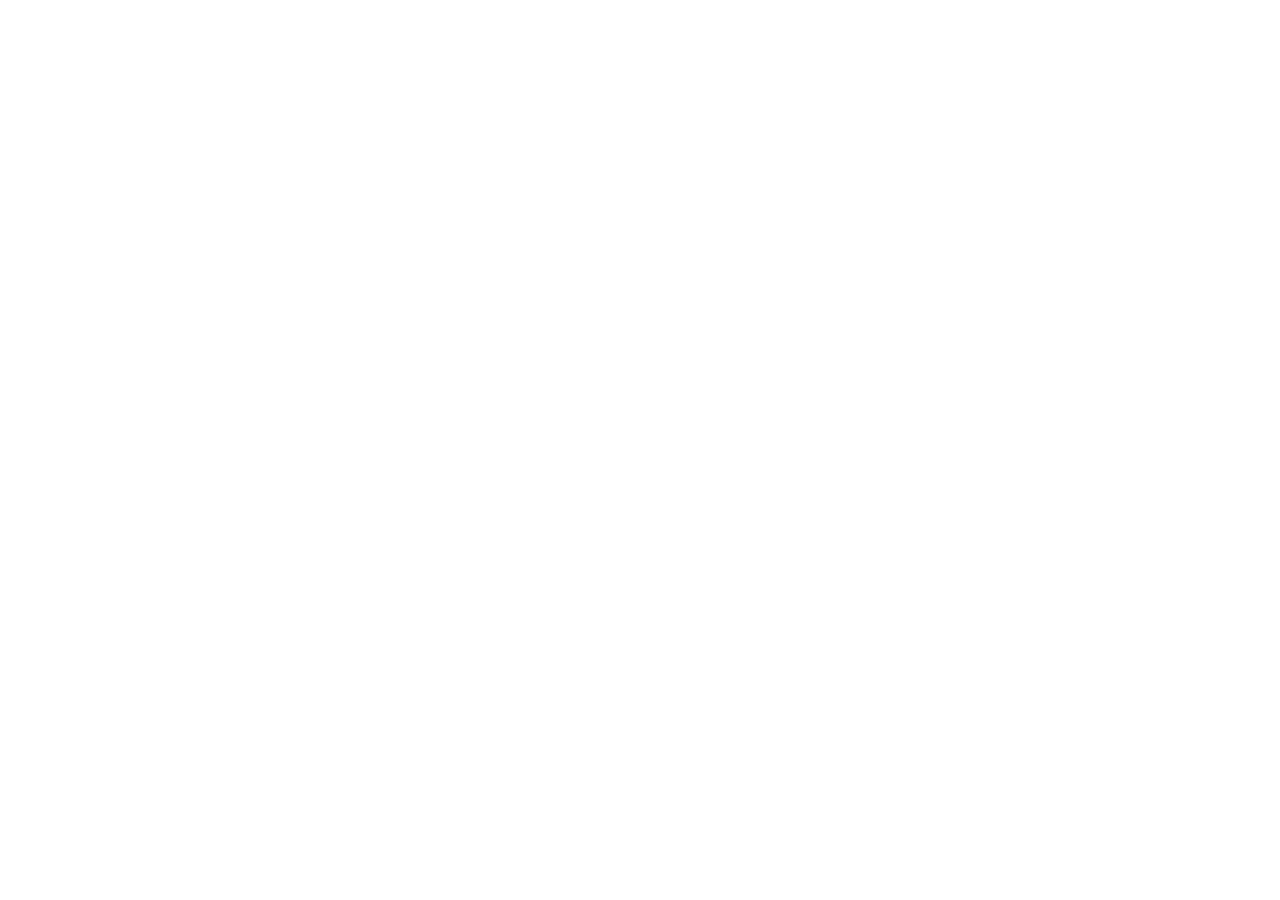
==== html/index.html @ 3e88bc93 "Alap" ====
<!DOCTYPE html>
<html lang="hu">
<head>
    <meta charset="UTF-8">
    <meta name="viewport" content="width=device-width, initial-scale=1.0">
    <link rel="stylesheet" href="/css/style.css">
    <script defer src="/js/script.js"></script>
    <title>Document</title>
</head>
<body>

</body>
</html>
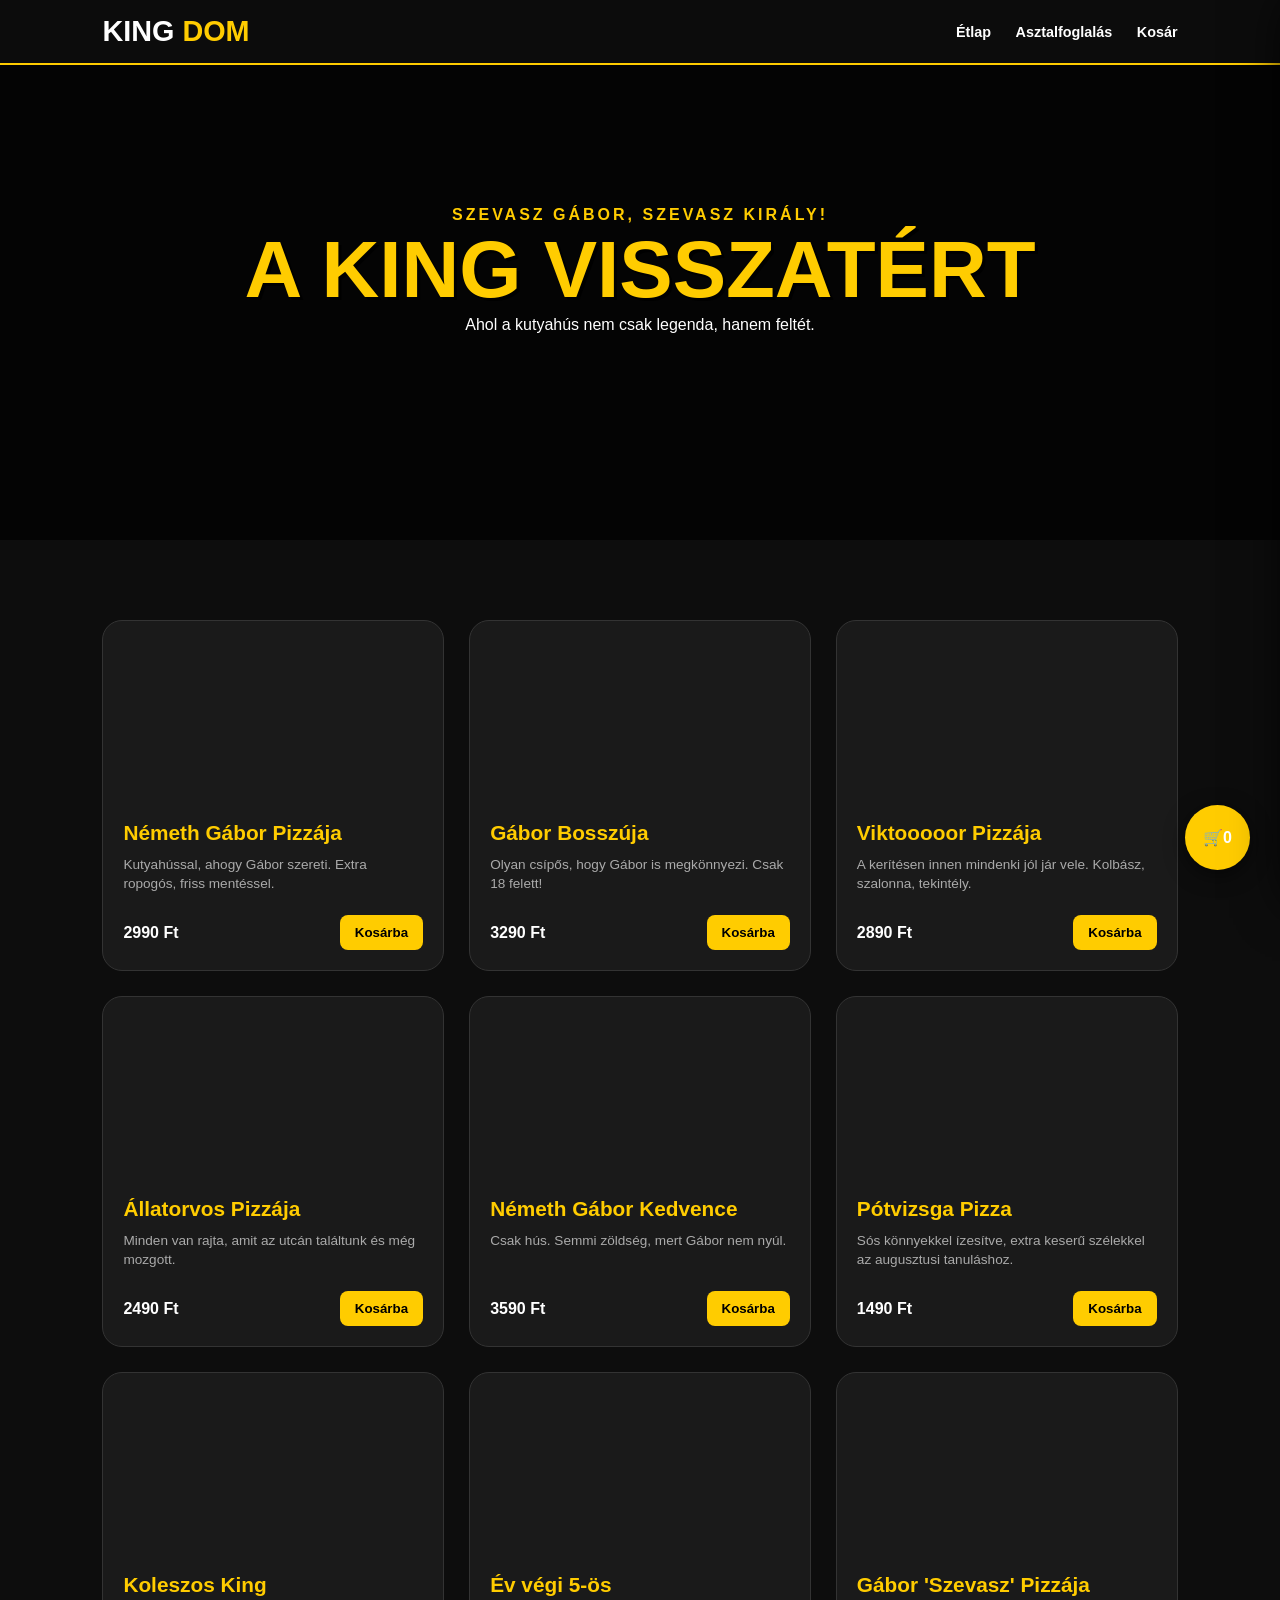
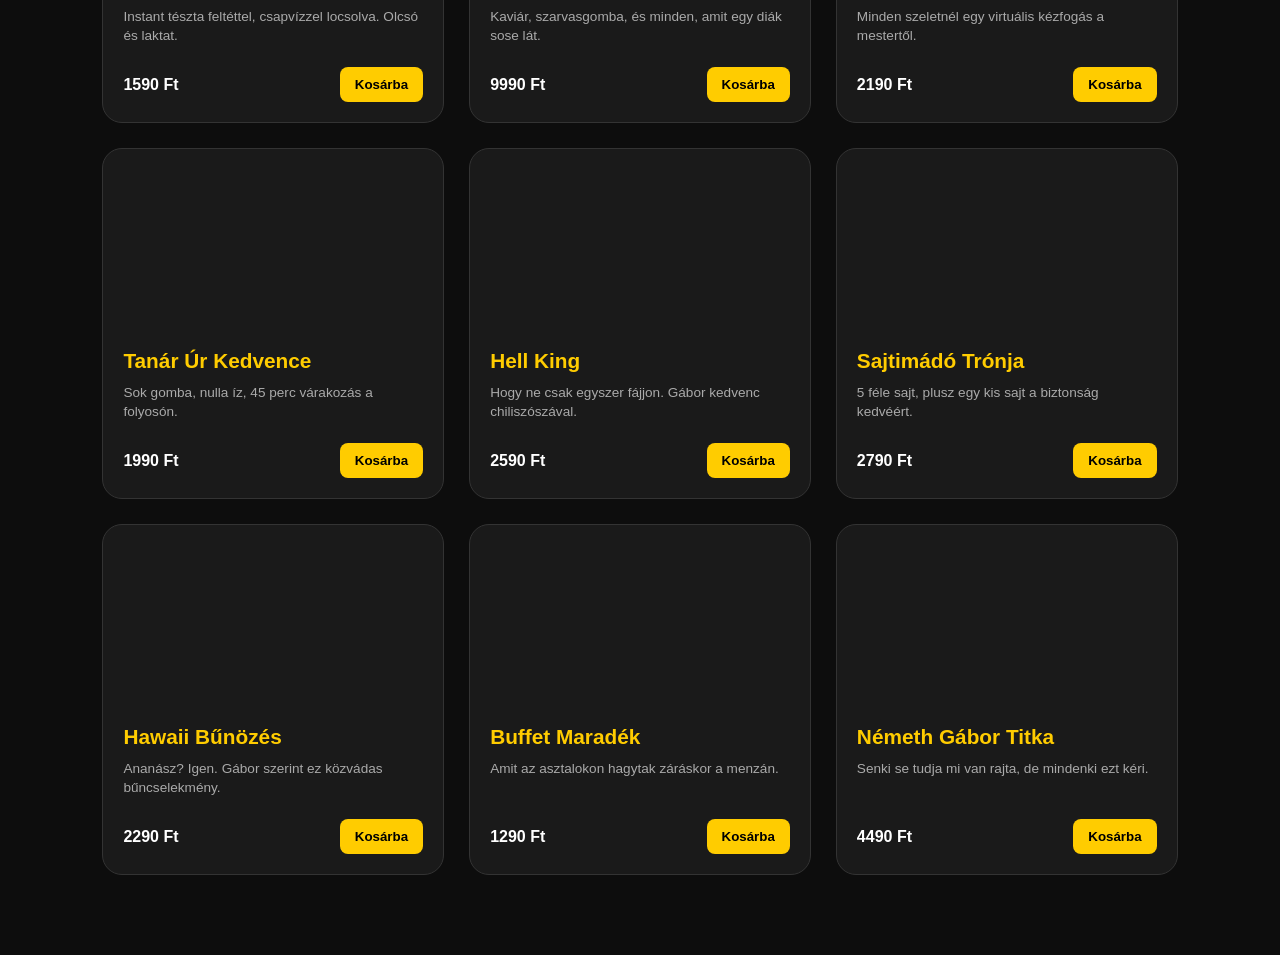
==== commit 322431a9: "index.html elso" ====
--- a/html/index.html
+++ b/html/index.html
@@ -3,11 +3,238 @@
 <head>
     <meta charset="UTF-8">
     <meta name="viewport" content="width=device-width, initial-scale=1.0">
-    <link rel="stylesheet" href="/css/style.css">
-    <script defer src="/js/script.js"></script>
-    <title>Document</title>
+    <title>PIZZA KING | GÁBOR EDITION</title>
+    <style>
+        :root {
+            --king: #ffcc00; --bg: #0d0d0d; --card: #1a1a1a; --text: #ffffff;
+            --red: #ff4d4d; --green: #2ecc71; --transition: all 0.3s cubic-bezier(0.4, 0, 0.2, 1);
+        }
+        * { margin: 0; padding: 0; box-sizing: border-box; font-family: 'Segoe UI', sans-serif; }
+        body { background: var(--bg); color: var(--text); overflow-x: hidden; scroll-behavior: smooth; }
+
+        /* Nav */
+        nav {
+            position: fixed; top: 0; width: 100%; padding: 15px 8%;
+            display: flex; justify-content: space-between; align-items: center;
+            background: rgba(13, 13, 13, 0.95); backdrop-filter: blur(15px);
+            z-index: 1000; border-bottom: 2px solid var(--king);
+        }
+        .logo { font-size: 1.8rem; font-weight: 900; color: white; text-decoration: none; }
+        .logo span { color: var(--king); }
+        .nav-links a { color: white; text-decoration: none; margin-left: 20px; font-weight: bold; font-size: 0.9rem; }
+        .nav-links a:hover { color: var(--king); }
+
+        /* Hero */
+        .hero {
+            height: 60vh; display: flex; flex-direction: column; justify-content: center;
+            align-items: center; text-align: center; background: linear-gradient(rgba(0,0,0,0.7), rgba(0,0,0,0.7)), url('https://images.unsplash.com/photo-1513104890138-7c749659a591?w=1200');
+            background-size: cover; background-position: center;
+        }
+        .hero h1 { font-size: clamp(2.5rem, 8vw, 5rem); color: var(--king); text-shadow: 3px 3px 0px #000; }
+
+        /* Grid */
+        .container { padding: 80px 8%; }
+        .grid { display: grid; grid-template-columns: repeat(auto-fill, minmax(280px, 1fr)); gap: 25px; }
+        .card { background: var(--card); border-radius: 20px; overflow: hidden; border: 1px solid #333; transition: var(--transition); position: relative; }
+        .card:hover { transform: translateY(-10px); border-color: var(--king); box-shadow: 0 10px 30px rgba(255, 204, 0, 0.1); }
+        .card-img { height: 180px; background-size: cover; background-position: center; }
+        .card-body { padding: 20px; }
+        .card-body h3 { color: var(--king); margin-bottom: 10px; font-size: 1.3rem; }
+        .card-body p { font-size: 0.85rem; color: #aaa; height: 45px; margin-bottom: 15px; line-height: 1.4; }
+        .price-row { display: flex; justify-content: space-between; align-items: center; }
+        .add-btn { background: var(--king); border: none; padding: 10px 15px; border-radius: 8px; cursor: pointer; font-weight: bold; transition: 0.2s; }
+        .add-btn:hover { background: #fff; transform: scale(1.1); }
+
+        /* Kosár */
+        #cart-panel {
+            position: fixed; top: 0; right: -420px; width: 400px; height: 100%;
+            background: #111; z-index: 2000; padding: 30px; box-shadow: -10px 0 50px #000;
+            transition: 0.4s cubic-bezier(0.77, 0, 0.175, 1); display: flex; flex-direction: column;
+        }
+        #cart-panel.active { right: 0; }
+        .close-cart { font-size: 2.5rem; color: var(--king); cursor: pointer; float: right; }
+        #cart-items { flex-grow: 1; overflow-y: auto; margin: 20px 0; list-style: none; }
+        .cart-item { display: flex; justify-content: space-between; align-items: center; padding: 12px 0; border-bottom: 1px solid #222; }
+        
+        /* Igényes Törlés Gomb */
+        .del-btn { 
+            background: rgba(255, 77, 77, 0.1); color: var(--red); border: 1px solid var(--red);
+            padding: 6px 12px; border-radius: 6px; cursor: pointer; font-size: 0.75rem; 
+            font-weight: bold; transition: 0.2s;
+        }
+        .del-btn:hover { background: var(--red); color: white; box-shadow: 0 0 10px var(--red); }
+
+        /* Modal */
+        #pay-modal {
+            position: fixed; top: 0; left: 0; width: 100%; height: 100%;
+            background: rgba(0,0,0,0.95); z-index: 3000; display: none; justify-content: center; align-items: center;
+        }
+        .pay-box { background: #1a1a1a; padding: 35px; border-radius: 20px; border: 2px solid var(--king); width: 420px; }
+        .pay-input { width: 100%; padding: 12px; background: #222; border: 1px solid #444; color: white; border-radius: 8px; margin-bottom: 5px; outline: none; }
+        .error-msg { color: var(--red); font-size: 0.75rem; margin-bottom: 10px; display: none; font-weight: bold; }
+        .checkout-btn { width: 100%; padding: 15px; background: var(--king); border: none; border-radius: 8px; font-weight: 900; cursor: pointer; margin-top: 10px; }
+
+        .float-cart { position: fixed; bottom: 30px; right: 30px; background: var(--king); width: 65px; height: 65px; border-radius: 50%; display: flex; justify-content: center; align-items: center; cursor: pointer; z-index: 1500; font-weight: bold; box-shadow: 0 5px 20px rgba(0,0,0,0.5); }
+    </style>
 </head>
 <body>
 
+    <nav>
+        <a href="index.html" class="logo">KING <span>DOM</span></a>
+        <div class="nav-links">
+            <a href="#menu">Étlap</a>
+            <a href="foglalas.html">Asztalfoglalás</a>
+            <a href="#" onclick="toggleCart()">Kosár</a>
+        </div>
+    </nav>
+
+    <header class="hero">
+        <p style="color:var(--king); letter-spacing:3px; font-weight:bold;">SZEVASZ GÁBOR, SZEVASZ KIRÁLY!</p>
+        <h1>A <span>KING</span> VISSZATÉRT</h1>
+        <p>Ahol a kutyahús nem csak legenda, hanem feltét.</p>
+    </header>
+
+    <div class="container" id="menu">
+        <div class="grid" id="pizza-grid"></div>
+    </div>
+
+    <div id="cart-panel">
+        <div><span class="close-cart" onclick="toggleCart()">&times;</span></div>
+        <h2 style="color:var(--king)">A pakkod:</h2>
+        <ul id="cart-items"></ul>
+        <div style="border-top:1px solid #333; padding-top:20px;">
+            <input type="text" id="coupon" class="pay-input" placeholder="Kuponkód (Próbáld: GABOR50)" style="font-size: 0.8rem;">
+            <h3 style="display:flex; justify-content:space-between; margin-top:15px;"><span>Összesen:</span> <span id="total-val">0 Ft</span></h3>
+            <button class="checkout-btn" onclick="openPay()">IRÁNY A KASSZA</button>
+        </div>
+    </div>
+
+    <div id="pay-modal">
+        <div class="pay-box">
+            <h2 style="margin-bottom:15px">Fizetés</h2>
+            <div id="card-type" style="text-align:right; font-size:0.7rem; color:var(--king); height:15px; font-weight:bold; letter-spacing:1px;"></div>
+            
+            <input type="text" id="pay-name" class="pay-input" placeholder="Teljes Név">
+            <div id="err-name" class="error-msg">Normális nevet adj meg (min. 2 szó)!</div>
+
+            <input type="text" id="pay-card" class="pay-input" placeholder="Kártyaszám (4... vagy 5...)" maxlength="19">
+            <div id="err-card" class="error-msg">Ez nem jó kártyaszám (16 számjegy)!</div>
+
+            <div style="display:flex; gap:10px;">
+                <div style="flex:1">
+                    <input type="text" id="pay-expiry" class="pay-input" placeholder="MM/YY" maxlength="5">
+                    <div id="err-expiry" class="error-msg">Formátum: MM/YY!</div>
+                </div>
+                <div style="flex:1">
+                    <input type="password" id="pay-cvc" class="pay-input" placeholder="CVC" maxlength="3">
+                    <div id="err-cvc" class="error-msg">3 szám kell!</div>
+                </div>
+            </div>
+
+            <button class="checkout-btn" onclick="validatePay()">RENDELÉS LEADÁSA</button>
+            <p style="text-align:center; margin-top:15px; cursor:pointer; color:#666" onclick="closePay()">Vissza az étlaphoz</p>
+        </div>
+    </div>
+
+    <div class="float-cart" onclick="toggleCart()">🛒 <span id="cart-count">0</span></div>
+
+    <script>
+        const pizzas = [
+            { name: "Németh Gábor Pizzája", desc: "Kutyahússal, ahogy Gábor szereti. Extra ropogós, friss mentéssel.", price: 2990, img: "https://images.unsplash.com/photo-1513104890138-7c749659a591?w=400" },
+            { name: "Gábor Bosszúja", desc: "Olyan csípős, hogy Gábor is megkönnyezi. Csak 18 felett!", price: 3290, img: "https://images.unsplash.com/photo-1628840042765-356cda07504e?w=400" },
+            { name: "Viktooooor Pizzája", desc: "A kerítésen innen mindenki jól jár vele. Kolbász, szalonna, tekintély.", price: 2890, img: "https://images.unsplash.com/photo-1593504049359-7b7d92c7185d?w=400" },
+            { name: "Állatorvos Pizzája", desc: "Minden van rajta, amit az utcán találtunk és még mozgott.", price: 2490, img: "https://images.unsplash.com/photo-1571407970349-bc81e7e96d47?w=400" },
+            { name: "Németh Gábor Kedvence", desc: "Csak hús. Semmi zöldség, mert Gábor nem nyúl.", price: 3590, img: "https://images.unsplash.com/photo-1510739859533-899852233804?w=400" },
+            { name: "Pótvizsga Pizza", desc: "Sós könnyekkel ízesítve, extra keserű szélekkel az augusztusi tanuláshoz.", price: 1490, img: "https://images.unsplash.com/photo-1604068549290-dea0e4a305ca?w=400" },
+            { name: "Koleszos King", desc: "Instant tészta feltéttel, csapvízzel locsolva. Olcsó és laktat.", price: 1590, img: "https://images.unsplash.com/photo-1534308983496-4fabb1a015ee?w=400" },
+            { name: "Év végi 5-ös", desc: "Kaviár, szarvasgomba, és minden, amit egy diák sose lát.", price: 9990, img: "https://images.unsplash.com/photo-1594000199163-247904ce658d?w=400" },
+            { name: "Gábor 'Szevasz' Pizzája", desc: "Minden szeletnél egy virtuális kézfogás a mestertől.", price: 2190, img: "https://images.unsplash.com/photo-1541745537411-b8046dc6d66c?w=400" },
+            { name: "Tanár Úr Kedvence", desc: "Sok gomba, nulla íz, 45 perc várakozás a folyosón.", price: 1990, img: "https://images.unsplash.com/photo-1565299624946-b28f40a0ae38?w=400" },
+            { name: "Hell King", desc: "Hogy ne csak egyszer fájjon. Gábor kedvenc chiliszószával.", price: 2590, img: "https://images.unsplash.com/photo-1593246049226-ded77bf5032e?w=400" },
+            { name: "Sajtimádó Trónja", desc: "5 féle sajt, plusz egy kis sajt a biztonság kedvéért.", price: 2790, img: "https://images.unsplash.com/photo-1548369929-da665016932a?w=400" },
+            { name: "Hawaii Bűnözés", desc: "Ananász? Igen. Gábor szerint ez közvádas bűncselekmény.", price: 2290, img: "https://images.unsplash.com/photo-1565299585323-38d6b0865b47?w=400" },
+            { name: "Buffet Maradék", desc: "Amit az asztalokon hagytak záráskor a menzán.", price: 1290, img: "https://images.unsplash.com/photo-1574071318508-1cdbad80ad38?w=400" },
+            { name: "Németh Gábor Titka", desc: "Senki se tudja mi van rajta, de mindenki ezt kéri.", price: 4490, img: "https://images.unsplash.com/photo-1595854341625-f33ee10dbf94?w=400" }
+        ];
+
+        const grid = document.getElementById('pizza-grid');
+        pizzas.forEach((p, i) => {
+            grid.innerHTML += `
+                <div class="card">
+                    <div class="card-img" style="background-image:url('${p.img}')"></div>
+                    <div class="card-body">
+                        <h3>${p.name}</h3>
+                        <p>${p.desc}</p>
+                        <div class="price-row">
+                            <b class="price-val">${p.price} Ft</b>
+                            <button class="add-btn" onclick="addToCart(${i})">Kosárba</button>
+                        </div>
+                    </div>
+                </div>`;
+        });
+
+        let cart = [];
+        function addToCart(idx) { cart.push(pizzas[idx]); updateUI(); }
+        function remove(idx) { cart.splice(idx,1); updateUI(); }
+
+        function updateUI() {
+            const list = document.getElementById('cart-items');
+            list.innerHTML = ''; let total = 0;
+            const coupon = document.getElementById('coupon').value.toUpperCase();
+            
+            cart.forEach((p, i) => { 
+                total += p.price; 
+                list.innerHTML += `<li class="cart-item">
+                    <span>${p.name}</span>
+                    <button class="del-btn" onclick="remove(${i})">Törlés</button>
+                </li>`; 
+            });
+
+            // Easter Egg: Gábor kupon
+            if(coupon === "GABOR50") {
+                total = total * 0.5;
+                document.getElementById('total-val').style.color = "var(--green)";
+            } else {
+                document.getElementById('total-val').style.color = "white";
+            }
+
+            document.getElementById('total-val').innerText = Math.round(total).toLocaleString() + " Ft";
+            document.getElementById('cart-count').innerText = cart.length;
+        }
+
+        // Coupon input figyelő
+        document.getElementById('coupon').addEventListener('input', updateUI);
+
+        function toggleCart() { document.getElementById('cart-panel').classList.toggle('active'); }
+        function openPay() { if(cart.length === 0) return alert("Üres a kosár, Gábor nem örül!"); toggleCart(); document.getElementById('pay-modal').style.display='flex'; }
+        function closePay() { document.getElementById('pay-modal').style.display='none'; }
+
+        // KÁRTYA RECO & FORMAT
+        document.getElementById('pay-card').addEventListener('input', e => {
+            let val = e.target.value.replace(/\s/g, '');
+            e.target.value = e.target.value.replace(/[^\d]/g, '').replace(/(.{4})/g, '$1 ').trim();
+            document.getElementById('card-type').innerText = val.startsWith('4') ? "VISA" : val.startsWith('5') ? "MASTERCARD" : "ISMERETLEN";
+        });
+
+        function validatePay() {
+            const name = document.getElementById('pay-name').value.trim();
+            const card = document.getElementById('pay-card').value.replace(/\s/g, '');
+            const expiry = document.getElementById('pay-expiry').value;
+            const cvc = document.getElementById('pay-cvc').value;
+            
+            let ok = true;
+            document.querySelectorAll('.error-msg').forEach(e => e.style.display = 'none');
+
+            if (name.split(' ').length < 2) { document.getElementById('err-name').style.display='block'; ok=false; }
+            if (card.length !== 16) { document.getElementById('err-card').style.display='block'; ok=false; }
+            if (!/^\d{2}\/\d{2}$/.test(expiry)) { document.getElementById('err-expiry').style.display='block'; ok=false; }
+            if (cvc.length !== 3) { document.getElementById('err-cvc').style.display='block'; ok=false; }
+
+            if(ok) {
+                alert("Sikeres fizetés! Németh Gábor személyesen (nem) viszi a pizzát!");
+                cart = []; updateUI(); closePay();
+            }
+        }
+    </script>
 </body>
-</html>+</html>
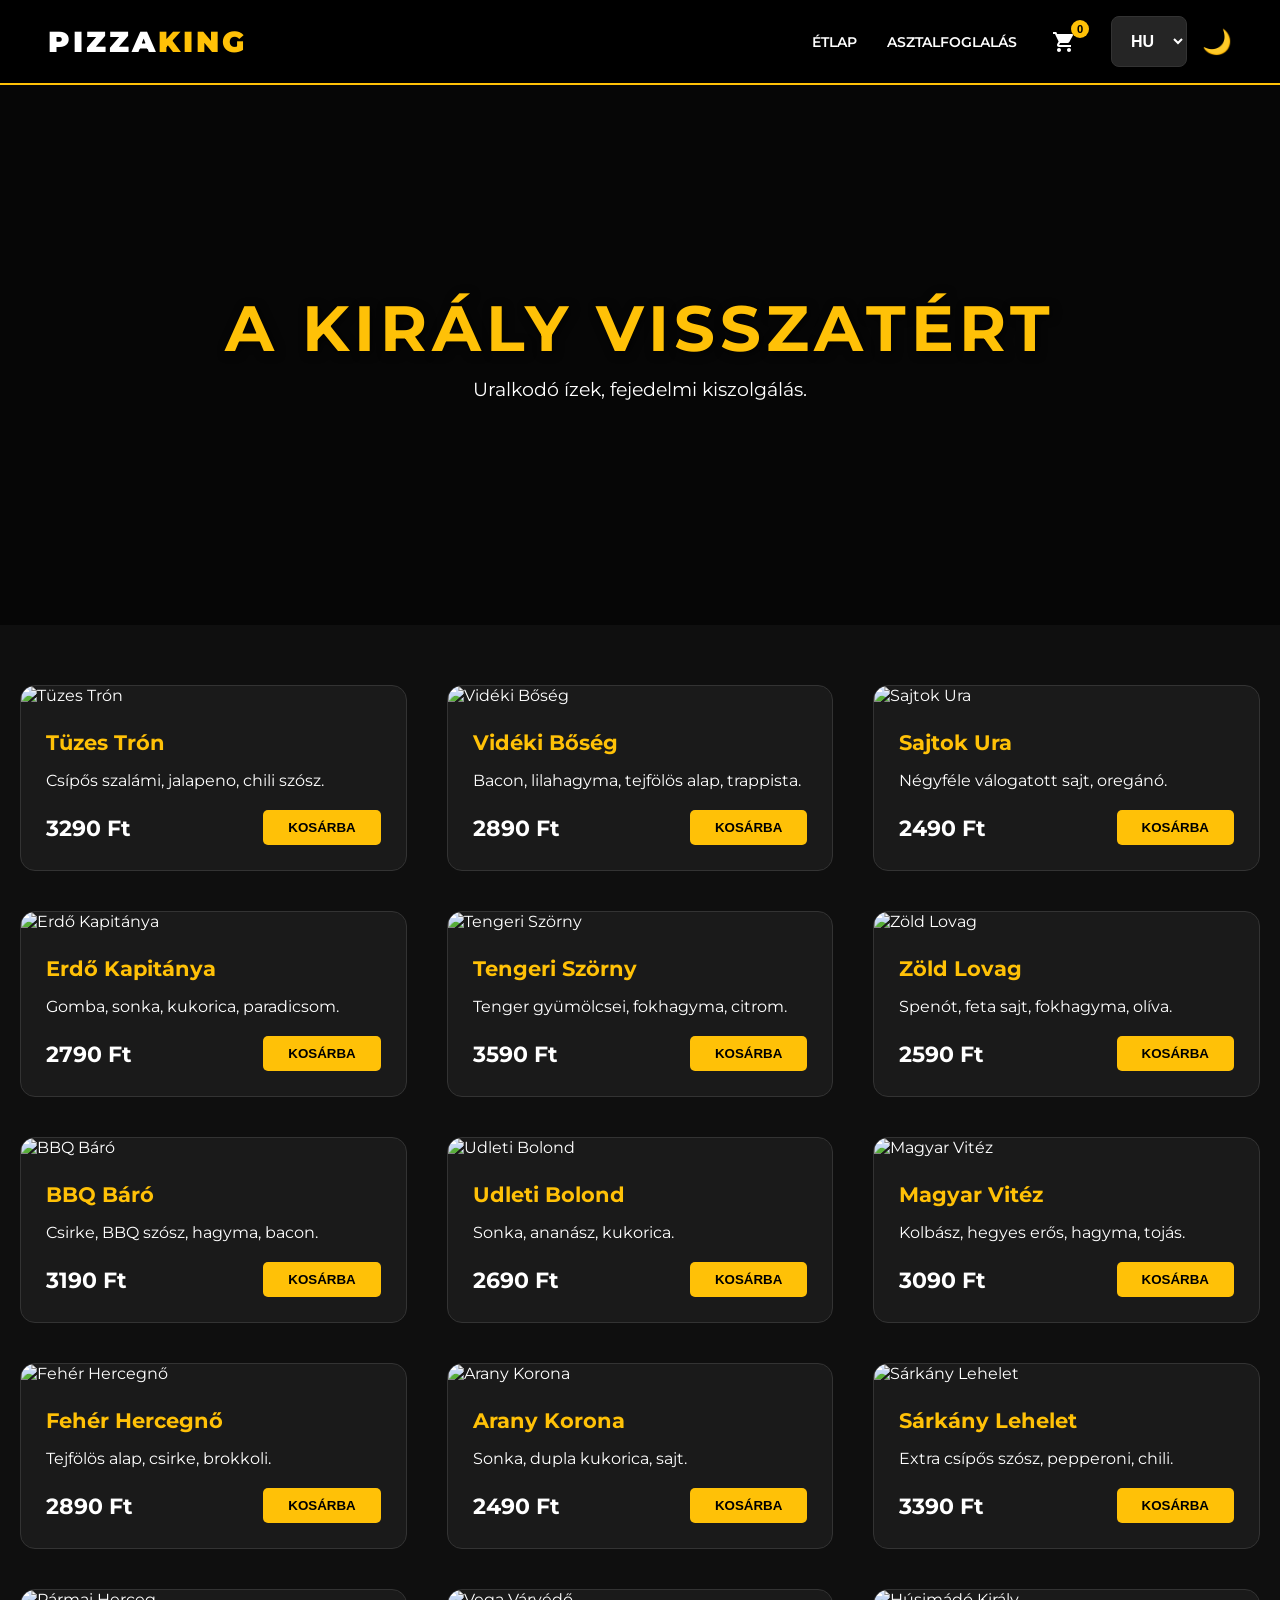
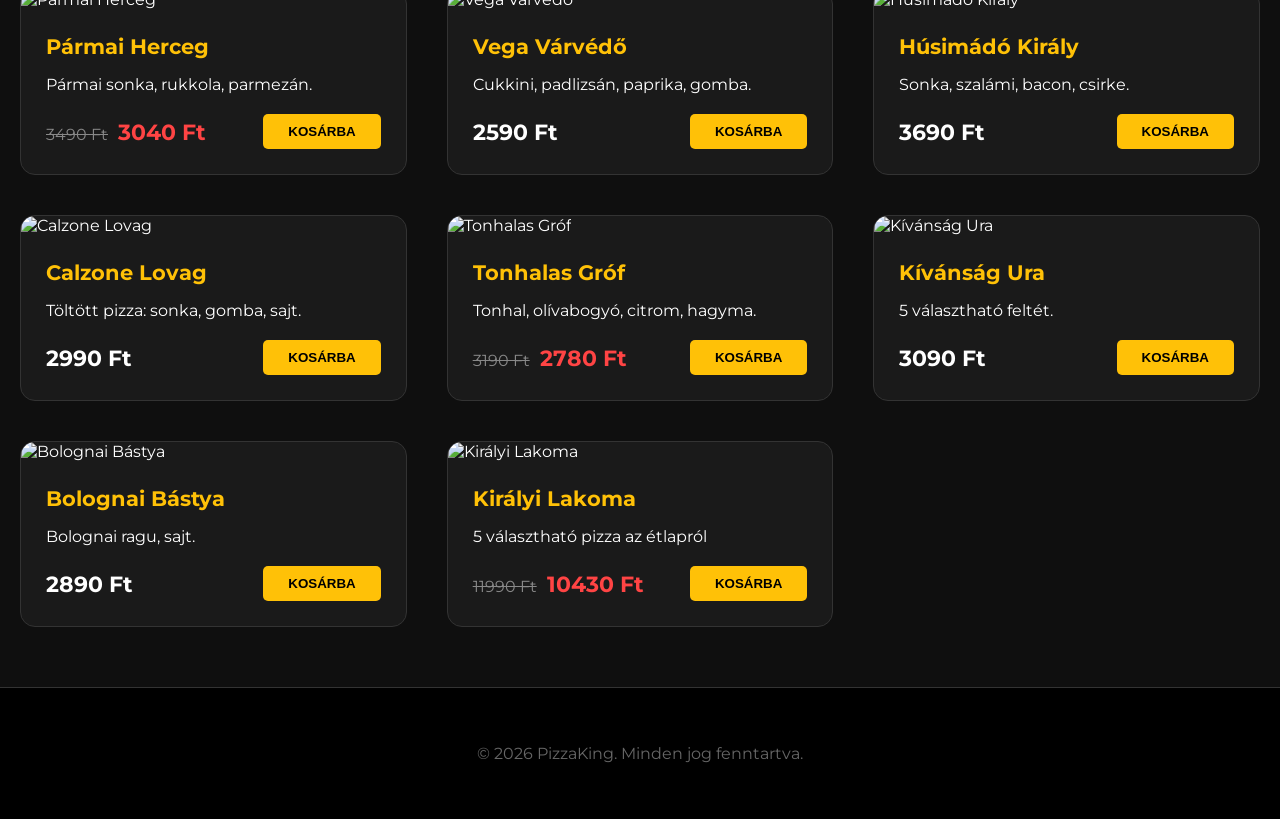
==== commit 827af947: "haladas" ====
--- a/html/index.html
+++ b/html/index.html
@@ -1,240 +1,112 @@
 <!DOCTYPE html>
 <html lang="hu">
+
 <head>
     <meta charset="UTF-8">
     <meta name="viewport" content="width=device-width, initial-scale=1.0">
-    <title>PIZZA KING | GÁBOR EDITION</title>
-    <style>
-        :root {
-            --king: #ffcc00; --bg: #0d0d0d; --card: #1a1a1a; --text: #ffffff;
-            --red: #ff4d4d; --green: #2ecc71; --transition: all 0.3s cubic-bezier(0.4, 0, 0.2, 1);
-        }
-        * { margin: 0; padding: 0; box-sizing: border-box; font-family: 'Segoe UI', sans-serif; }
-        body { background: var(--bg); color: var(--text); overflow-x: hidden; scroll-behavior: smooth; }
+    <title>PizzaKing - Jobb mint a BÉCSI</title>
+    <link rel="stylesheet" href="../css/style.css">
+    <link href="https://fonts.googleapis.com/css2?family=Montserrat:wght@400;600;900&display=swap" rel="stylesheet">
+</head>
 
-        /* Nav */
-        nav {
-            position: fixed; top: 0; width: 100%; padding: 15px 8%;
-            display: flex; justify-content: space-between; align-items: center;
-            background: rgba(13, 13, 13, 0.95); backdrop-filter: blur(15px);
-            z-index: 1000; border-bottom: 2px solid var(--king);
-        }
-        .logo { font-size: 1.8rem; font-weight: 900; color: white; text-decoration: none; }
-        .logo span { color: var(--king); }
-        .nav-links a { color: white; text-decoration: none; margin-left: 20px; font-weight: bold; font-size: 0.9rem; }
-        .nav-links a:hover { color: var(--king); }
-
-        /* Hero */
-        .hero {
-            height: 60vh; display: flex; flex-direction: column; justify-content: center;
-            align-items: center; text-align: center; background: linear-gradient(rgba(0,0,0,0.7), rgba(0,0,0,0.7)), url('https://images.unsplash.com/photo-1513104890138-7c749659a591?w=1200');
-            background-size: cover; background-position: center;
-        }
-        .hero h1 { font-size: clamp(2.5rem, 8vw, 5rem); color: var(--king); text-shadow: 3px 3px 0px #000; }
-
-        /* Grid */
-        .container { padding: 80px 8%; }
-        .grid { display: grid; grid-template-columns: repeat(auto-fill, minmax(280px, 1fr)); gap: 25px; }
-        .card { background: var(--card); border-radius: 20px; overflow: hidden; border: 1px solid #333; transition: var(--transition); position: relative; }
-        .card:hover { transform: translateY(-10px); border-color: var(--king); box-shadow: 0 10px 30px rgba(255, 204, 0, 0.1); }
-        .card-img { height: 180px; background-size: cover; background-position: center; }
-        .card-body { padding: 20px; }
-        .card-body h3 { color: var(--king); margin-bottom: 10px; font-size: 1.3rem; }
-        .card-body p { font-size: 0.85rem; color: #aaa; height: 45px; margin-bottom: 15px; line-height: 1.4; }
-        .price-row { display: flex; justify-content: space-between; align-items: center; }
-        .add-btn { background: var(--king); border: none; padding: 10px 15px; border-radius: 8px; cursor: pointer; font-weight: bold; transition: 0.2s; }
-        .add-btn:hover { background: #fff; transform: scale(1.1); }
-
-        /* Kosár */
-        #cart-panel {
-            position: fixed; top: 0; right: -420px; width: 400px; height: 100%;
-            background: #111; z-index: 2000; padding: 30px; box-shadow: -10px 0 50px #000;
-            transition: 0.4s cubic-bezier(0.77, 0, 0.175, 1); display: flex; flex-direction: column;
-        }
-        #cart-panel.active { right: 0; }
-        .close-cart { font-size: 2.5rem; color: var(--king); cursor: pointer; float: right; }
-        #cart-items { flex-grow: 1; overflow-y: auto; margin: 20px 0; list-style: none; }
-        .cart-item { display: flex; justify-content: space-between; align-items: center; padding: 12px 0; border-bottom: 1px solid #222; }
-        
-        /* Igényes Törlés Gomb */
-        .del-btn { 
-            background: rgba(255, 77, 77, 0.1); color: var(--red); border: 1px solid var(--red);
-            padding: 6px 12px; border-radius: 6px; cursor: pointer; font-size: 0.75rem; 
-            font-weight: bold; transition: 0.2s;
-        }
-        .del-btn:hover { background: var(--red); color: white; box-shadow: 0 0 10px var(--red); }
-
-        /* Modal */
-        #pay-modal {
-            position: fixed; top: 0; left: 0; width: 100%; height: 100%;
-            background: rgba(0,0,0,0.95); z-index: 3000; display: none; justify-content: center; align-items: center;
-        }
-        .pay-box { background: #1a1a1a; padding: 35px; border-radius: 20px; border: 2px solid var(--king); width: 420px; }
-        .pay-input { width: 100%; padding: 12px; background: #222; border: 1px solid #444; color: white; border-radius: 8px; margin-bottom: 5px; outline: none; }
-        .error-msg { color: var(--red); font-size: 0.75rem; margin-bottom: 10px; display: none; font-weight: bold; }
-        .checkout-btn { width: 100%; padding: 15px; background: var(--king); border: none; border-radius: 8px; font-weight: 900; cursor: pointer; margin-top: 10px; }
-
-        .float-cart { position: fixed; bottom: 30px; right: 30px; background: var(--king); width: 65px; height: 65px; border-radius: 50%; display: flex; justify-content: center; align-items: center; cursor: pointer; z-index: 1500; font-weight: bold; box-shadow: 0 5px 20px rgba(0,0,0,0.5); }
-    </style>
-</head>
 <body>
 
-    <nav>
-        <a href="index.html" class="logo">KING <span>DOM</span></a>
-        <div class="nav-links">
-            <a href="#menu">Étlap</a>
-            <a href="foglalas.html">Asztalfoglalás</a>
-            <a href="#" onclick="toggleCart()">Kosár</a>
-        </div>
-    </nav>
+    <header>
+        <div class="logo">PIZZA<span>KING</span></div>
 
-    <header class="hero">
-        <p style="color:var(--king); letter-spacing:3px; font-weight:bold;">SZEVASZ GÁBOR, SZEVASZ KIRÁLY!</p>
-        <h1>A <span>KING</span> VISSZATÉRT</h1>
-        <p>Ahol a kutyahús nem csak legenda, hanem feltét.</p>
+        <button class="hamburger-menu" id="hamburgerGomb">
+            <span></span>
+            <span></span>
+            <span></span>
+        </button>
+
+        <nav id="navMenu">
+            <ul>
+                <li><a href="index.html" data-lang="fooldal">Étlap</a></li>
+                <li><a href="foglalas.html" data-lang="foglalas">Asztalfoglalás</a></li>
+                <li>
+                    <button class="ikon-gomb" id="kosarGomb">
+                        <svg class="kosar-ikon-svg" viewBox="0 0 24 24">
+                            <path
+                                d="M7 18c-1.1 0-1.99.9-1.99 2S5.9 22 7 22s2-.9 2-2-.9-2-2-2zM1 2v2h2l3.6 7.59-1.35 2.45c-.16.28-.25.61-.25.96 0 1.1.9 2 2 2h12v-2H7.42c-.14 0-.25-.11-.25-.25l.03-.12.9-1.63h7.45c.75 0 1.41-.41 1.75-1.03l3.58-6.49c.08-.14.12-.31.12-.48 0-.55-.45-1-1-1H5.21l-.94-2H1zm16 16c-1.1 0-1.99.9-1.99 2s.89 2 1.99 2 2-.9 2-2-.9-2-2-2z" />
+                        </svg>
+                        <span class="kosar-szamlalo" id="kosarSzamlalo">0</span>
+                    </button>
+                </li>
+            </ul>
+            <div class="beallitasok mobile-beallitasok">
+                <select id="nyelvValaszto">
+                    <option value="hu">HU</option>
+                    <option value="en">EN</option>
+                    <option value="de">DE</option>
+                </select>
+                <button id="temaGomb" class="tema-gomb">🌙</button>
+            </div>
+        </nav>
     </header>
 
-    <div class="container" id="menu">
-        <div class="grid" id="pizza-grid"></div>
+    <div class="hero">
+        <h1 data-lang="koszontes">A KIRÁLY VISSZATÉRT</h1>
+        <p data-lang="szlogen">Uralkodó ízek, fejedelmi kiszolgálás.</p>
     </div>
 
-    <div id="cart-panel">
-        <div><span class="close-cart" onclick="toggleCart()">&times;</span></div>
-        <h2 style="color:var(--king)">A pakkod:</h2>
-        <ul id="cart-items"></ul>
-        <div style="border-top:1px solid #333; padding-top:20px;">
-            <input type="text" id="coupon" class="pay-input" placeholder="Kuponkód (Próbáld: GABOR50)" style="font-size: 0.8rem;">
-            <h3 style="display:flex; justify-content:space-between; margin-top:15px;"><span>Összesen:</span> <span id="total-val">0 Ft</span></h3>
-            <button class="checkout-btn" onclick="openPay()">IRÁNY A KASSZA</button>
+    <main class="kontener">
+        <div class="grid" id="menuDoboz"></div>
+    </main>
+
+    <div class="kosar-oldalsav" id="kosarOldalsav">
+        <div class="kosar-fejlec">
+            <h2 data-lang="kosar_cim">KOSARAD</h2>
+            <button class="ikon-gomb" id="kosarBezar">✕</button>
+        </div>
+        <div class="kosar-tartalom" id="kosarLista">
+            <p style="text-align: center; color: #666;">A kosár üres.</p>
+        </div>
+        <div class="kosar-lablec">
+            <div class="vegosszeg-sor">
+                <span data-lang="vegosszeg">Összesen:</span>
+                <span id="vegosszegErtek">0 Ft</span>
+            </div>
+            <button class="btn-primary" id="fizetesInditasGomb" data-lang="fizetes_gomb">Fizetés</button>
         </div>
     </div>
 
-    <div id="pay-modal">
-        <div class="pay-box">
-            <h2 style="margin-bottom:15px">Fizetés</h2>
-            <div id="card-type" style="text-align:right; font-size:0.7rem; color:var(--king); height:15px; font-weight:bold; letter-spacing:1px;"></div>
-            
-            <input type="text" id="pay-name" class="pay-input" placeholder="Teljes Név">
-            <div id="err-name" class="error-msg">Normális nevet adj meg (min. 2 szó)!</div>
-
-            <input type="text" id="pay-card" class="pay-input" placeholder="Kártyaszám (4... vagy 5...)" maxlength="19">
-            <div id="err-card" class="error-msg">Ez nem jó kártyaszám (16 számjegy)!</div>
-
-            <div style="display:flex; gap:10px;">
-                <div style="flex:1">
-                    <input type="text" id="pay-expiry" class="pay-input" placeholder="MM/YY" maxlength="5">
-                    <div id="err-expiry" class="error-msg">Formátum: MM/YY!</div>
-                </div>
-                <div style="flex:1">
-                    <input type="password" id="pay-cvc" class="pay-input" placeholder="CVC" maxlength="3">
-                    <div id="err-cvc" class="error-msg">3 szám kell!</div>
+    <div id="fizetesModal" class="modal-hatter">
+        <div class="modal-tartalom">
+            <span class="bezar">&times;</span>
+            <h3 data-lang="kartya_adatok" style="color:var(--akcentus-szin); text-transform: uppercase;">Bankkártya
+                adatok</h3>
+            <div class="form-csoport">
+                <label data-lang="kartya_tulaj">Kártyabirtokos</label>
+                <input type="text" placeholder="Kártyán szereplő név">
+            </div>
+            <div class="form-csoport">
+                <label data-lang="kartya_szam">Kártyaszám</label>
+                <div style="position: relative;">
+                    <input type="text" id="kartyaSzam" placeholder="0000 0000 0000 0000" maxlength="19">
+                    <span id="kartyaTipus"
+                        style="position: absolute; right: 10px; top: 15px; font-weight: bold; color: var(--szoveg-szin);"></span>
                 </div>
             </div>
-
-            <button class="checkout-btn" onclick="validatePay()">RENDELÉS LEADÁSA</button>
-            <p style="text-align:center; margin-top:15px; cursor:pointer; color:#666" onclick="closePay()">Vissza az étlaphoz</p>
+            <div style="display: flex; gap: 15px;">
+                <div class="form-csoport" style="flex: 1;">
+                    <label data-lang="lejarat">Lejárat</label>
+                    <input type="text" placeholder="HH/ÉÉ" maxlength="5">
+                </div>
+                <div class="form-csoport" style="flex: 1;">
+                    <label>CVC</label>
+                    <input type="password" placeholder="***" maxlength="3">
+                </div>
+            </div>
+            <button class="btn-primary" id="veglegesitesGomb" data-lang="fizetes_veglegesit">Fizetés</button>
         </div>
     </div>
 
-    <div class="float-cart" onclick="toggleCart()">🛒 <span id="cart-count">0</span></div>
+    <footer>
+        <p>&copy; 2026 PizzaKing. Minden jog fenntartva. </p>
+    </footer>
 
-    <script>
-        const pizzas = [
-            { name: "Németh Gábor Pizzája", desc: "Kutyahússal, ahogy Gábor szereti. Extra ropogós, friss mentéssel.", price: 2990, img: "https://images.unsplash.com/photo-1513104890138-7c749659a591?w=400" },
-            { name: "Gábor Bosszúja", desc: "Olyan csípős, hogy Gábor is megkönnyezi. Csak 18 felett!", price: 3290, img: "https://images.unsplash.com/photo-1628840042765-356cda07504e?w=400" },
-            { name: "Viktooooor Pizzája", desc: "A kerítésen innen mindenki jól jár vele. Kolbász, szalonna, tekintély.", price: 2890, img: "https://images.unsplash.com/photo-1593504049359-7b7d92c7185d?w=400" },
-            { name: "Állatorvos Pizzája", desc: "Minden van rajta, amit az utcán találtunk és még mozgott.", price: 2490, img: "https://images.unsplash.com/photo-1571407970349-bc81e7e96d47?w=400" },
-            { name: "Németh Gábor Kedvence", desc: "Csak hús. Semmi zöldség, mert Gábor nem nyúl.", price: 3590, img: "https://images.unsplash.com/photo-1510739859533-899852233804?w=400" },
-            { name: "Pótvizsga Pizza", desc: "Sós könnyekkel ízesítve, extra keserű szélekkel az augusztusi tanuláshoz.", price: 1490, img: "https://images.unsplash.com/photo-1604068549290-dea0e4a305ca?w=400" },
-            { name: "Koleszos King", desc: "Instant tészta feltéttel, csapvízzel locsolva. Olcsó és laktat.", price: 1590, img: "https://images.unsplash.com/photo-1534308983496-4fabb1a015ee?w=400" },
-            { name: "Év végi 5-ös", desc: "Kaviár, szarvasgomba, és minden, amit egy diák sose lát.", price: 9990, img: "https://images.unsplash.com/photo-1594000199163-247904ce658d?w=400" },
-            { name: "Gábor 'Szevasz' Pizzája", desc: "Minden szeletnél egy virtuális kézfogás a mestertől.", price: 2190, img: "https://images.unsplash.com/photo-1541745537411-b8046dc6d66c?w=400" },
-            { name: "Tanár Úr Kedvence", desc: "Sok gomba, nulla íz, 45 perc várakozás a folyosón.", price: 1990, img: "https://images.unsplash.com/photo-1565299624946-b28f40a0ae38?w=400" },
-            { name: "Hell King", desc: "Hogy ne csak egyszer fájjon. Gábor kedvenc chiliszószával.", price: 2590, img: "https://images.unsplash.com/photo-1593246049226-ded77bf5032e?w=400" },
-            { name: "Sajtimádó Trónja", desc: "5 féle sajt, plusz egy kis sajt a biztonság kedvéért.", price: 2790, img: "https://images.unsplash.com/photo-1548369929-da665016932a?w=400" },
-            { name: "Hawaii Bűnözés", desc: "Ananász? Igen. Gábor szerint ez közvádas bűncselekmény.", price: 2290, img: "https://images.unsplash.com/photo-1565299585323-38d6b0865b47?w=400" },
-            { name: "Buffet Maradék", desc: "Amit az asztalokon hagytak záráskor a menzán.", price: 1290, img: "https://images.unsplash.com/photo-1574071318508-1cdbad80ad38?w=400" },
-            { name: "Németh Gábor Titka", desc: "Senki se tudja mi van rajta, de mindenki ezt kéri.", price: 4490, img: "https://images.unsplash.com/photo-1595854341625-f33ee10dbf94?w=400" }
-        ];
+    <script src="../js/script.js"></script>
+</body>
 
-        const grid = document.getElementById('pizza-grid');
-        pizzas.forEach((p, i) => {
-            grid.innerHTML += `
-                <div class="card">
-                    <div class="card-img" style="background-image:url('${p.img}')"></div>
-                    <div class="card-body">
-                        <h3>${p.name}</h3>
-                        <p>${p.desc}</p>
-                        <div class="price-row">
-                            <b class="price-val">${p.price} Ft</b>
-                            <button class="add-btn" onclick="addToCart(${i})">Kosárba</button>
-                        </div>
-                    </div>
-                </div>`;
-        });
-
-        let cart = [];
-        function addToCart(idx) { cart.push(pizzas[idx]); updateUI(); }
-        function remove(idx) { cart.splice(idx,1); updateUI(); }
-
-        function updateUI() {
-            const list = document.getElementById('cart-items');
-            list.innerHTML = ''; let total = 0;
-            const coupon = document.getElementById('coupon').value.toUpperCase();
-            
-            cart.forEach((p, i) => { 
-                total += p.price; 
-                list.innerHTML += `<li class="cart-item">
-                    <span>${p.name}</span>
-                    <button class="del-btn" onclick="remove(${i})">Törlés</button>
-                </li>`; 
-            });
-
-            // Easter Egg: Gábor kupon
-            if(coupon === "GABOR50") {
-                total = total * 0.5;
-                document.getElementById('total-val').style.color = "var(--green)";
-            } else {
-                document.getElementById('total-val').style.color = "white";
-            }
-
-            document.getElementById('total-val').innerText = Math.round(total).toLocaleString() + " Ft";
-            document.getElementById('cart-count').innerText = cart.length;
-        }
-
-        // Coupon input figyelő
-        document.getElementById('coupon').addEventListener('input', updateUI);
-
-        function toggleCart() { document.getElementById('cart-panel').classList.toggle('active'); }
-        function openPay() { if(cart.length === 0) return alert("Üres a kosár, Gábor nem örül!"); toggleCart(); document.getElementById('pay-modal').style.display='flex'; }
-        function closePay() { document.getElementById('pay-modal').style.display='none'; }
-
-        // KÁRTYA RECO & FORMAT
-        document.getElementById('pay-card').addEventListener('input', e => {
-            let val = e.target.value.replace(/\s/g, '');
-            e.target.value = e.target.value.replace(/[^\d]/g, '').replace(/(.{4})/g, '$1 ').trim();
-            document.getElementById('card-type').innerText = val.startsWith('4') ? "VISA" : val.startsWith('5') ? "MASTERCARD" : "ISMERETLEN";
-        });
-
-        function validatePay() {
-            const name = document.getElementById('pay-name').value.trim();
-            const card = document.getElementById('pay-card').value.replace(/\s/g, '');
-            const expiry = document.getElementById('pay-expiry').value;
-            const cvc = document.getElementById('pay-cvc').value;
-            
-            let ok = true;
-            document.querySelectorAll('.error-msg').forEach(e => e.style.display = 'none');
-
-            if (name.split(' ').length < 2) { document.getElementById('err-name').style.display='block'; ok=false; }
-            if (card.length !== 16) { document.getElementById('err-card').style.display='block'; ok=false; }
-            if (!/^\d{2}\/\d{2}$/.test(expiry)) { document.getElementById('err-expiry').style.display='block'; ok=false; }
-            if (cvc.length !== 3) { document.getElementById('err-cvc').style.display='block'; ok=false; }
-
-            if(ok) {
-                alert("Sikeres fizetés! Németh Gábor személyesen (nem) viszi a pizzát!");
-                cart = []; updateUI(); closePay();
-            }
-        }
-    </script>
-</body>
-</html>
+</html>
--- a/css/style.css
+++ b/css/style.css
@@ -0,0 +1,629 @@
+:root {
+    --hatter-szin: #0f0f0f;
+    --nav-hatter: #000000;
+    --kartya-hatter: #1a1a1a;
+    --szoveg-szin: #ffffff;
+    --akcentus-szin: #ffc107;
+    --akcentus-szoveg: #000000;
+    --szegely-szin: #333333;
+    --bemenet-hatter: #252525;
+    --piros-szin: #ff4444;
+    --foglalt-szin: #d32f2f;
+}
+
+.vilagos-tema {
+    --hatter-szin: #f0f0f0;
+    --nav-hatter: #ffffff;
+    --kartya-hatter: #ffffff;
+    --szoveg-szin: #1a1a1a;
+    --akcentus-szin: #ffc107;
+    --akcentus-szoveg: #000000;
+    --szegely-szin: #dddddd;
+    --bemenet-hatter: #e0e0e0;
+    --piros-szin: #ff4444;
+    --foglalt-szin: #ef5350;
+}
+
+body {
+    margin: 0;
+    padding: 0;
+    font-family: 'Montserrat', sans-serif;
+    background-color: var(--hatter-szin);
+    color: var(--szoveg-szin);
+    transition: background-color 0.3s, color 0.3s;
+}
+
+header {
+    background-color: var(--nav-hatter);
+    padding: 1rem 3rem;
+    display: flex;
+    justify-content: space-between;
+    align-items: center;
+    border-bottom: 2px solid var(--akcentus-szin);
+    position: sticky;
+    top: 0;
+    z-index: 100;
+}
+
+.logo {
+    font-size: 1.8rem;
+    font-weight: 900;
+    color: var(--szoveg-szin);
+    text-transform: uppercase;
+    letter-spacing: 3px;
+}
+
+.logo span {
+    color: var(--akcentus-szin);
+}
+
+nav {
+    display: flex;
+    align-items: center;
+    gap: 30px;
+}
+
+nav ul {
+    list-style: none;
+    display: flex;
+    gap: 30px;
+    margin: 0;
+    padding: 0;
+    align-items: center;
+}
+
+nav a {
+    text-decoration: none;
+    color: var(--szoveg-szin);
+    font-weight: 600;
+    text-transform: uppercase;
+    font-size: 0.9rem;
+    transition: color 0.2s;
+}
+
+nav a:hover {
+    color: var(--akcentus-szin);
+}
+
+.hamburger-menu {
+    display: none;
+    flex-direction: column;
+    justify-content: space-between;
+    width: 30px;
+    height: 21px;
+    background: none;
+    border: none;
+    cursor: pointer;
+    padding: 0;
+    z-index: 101;
+}
+
+.hamburger-menu span {
+    width: 100%;
+    height: 3px;
+    background-color: var(--szoveg-szin);
+    transition: all 0.3s ease;
+}
+
+.hamburger-menu.aktiv span:nth-child(1) {
+    transform: rotate(45deg) translate(5px, 5px);
+}
+
+.hamburger-menu.aktiv span:nth-child(2) {
+    opacity: 0;
+}
+
+.hamburger-menu.aktiv span:nth-child(3) {
+    transform: rotate(-45deg) translate(7px, -7px);
+}
+
+.kosar-ikon-svg {
+    width: 24px;
+    height: 24px;
+    fill: var(--szoveg-szin);
+    transition: fill 0.2s;
+}
+
+.ikon-gomb:hover .kosar-ikon-svg {
+    fill: var(--akcentus-szin);
+}
+
+.ikon-gomb {
+    background: none;
+    border: none;
+    cursor: pointer;
+    position: relative;
+    padding: 5px;
+    display: flex;
+    align-items: center;
+}
+
+.kosar-szamlalo {
+    position: absolute;
+    top: -5px;
+    right: -8px;
+    background-color: var(--akcentus-szin);
+    color: var(--akcentus-szoveg);
+    border-radius: 50%;
+    width: 18px;
+    height: 18px;
+    font-size: 0.7rem;
+    display: flex;
+    justify-content: center;
+    align-items: center;
+    font-weight: bold;
+}
+
+.beallitasok {
+    display: flex;
+    gap: 15px;
+    align-items: center;
+}
+
+select {
+    padding: 8px 12px;
+    border-radius: 5px;
+    border: 1px solid var(--szegely-szin);
+    background-color: var(--bemenet-hatter);
+    color: var(--szoveg-szin);
+    cursor: pointer;
+    font-weight: bold;
+}
+
+.tema-gomb {
+    background: none;
+    border: none;
+    cursor: pointer;
+    font-size: 1.5rem;
+    padding: 0;
+    line-height: 1;
+    transition: transform 0.3s;
+}
+
+.tema-gomb:hover {
+    transform: scale(1.1);
+}
+
+.hero {
+    height: 60vh;
+    display: flex;
+    flex-direction: column;
+    justify-content: center;
+    align-items: center;
+    text-align: center;
+    background: linear-gradient(rgba(0, 0, 0, 0.6), rgba(0, 0, 0, 0.6)), url('https://images.unsplash.com/photo-1565299624946-b28f40a0ae38?auto=format&fit=crop&w=1920&q=80');
+    background-size: cover;
+    background-position: center;
+}
+
+.hero h1 {
+    font-size: 4rem;
+    margin: 0;
+    color: var(--akcentus-szin);
+    text-transform: uppercase;
+    letter-spacing: 5px;
+    text-shadow: 2px 2px 10px rgba(0, 0, 0, 0.8);
+    padding: 0 10px;
+}
+
+.hero p {
+    font-size: 1.2rem;
+    margin-top: 10px;
+    color: #fff;
+    max-width: 600px;
+    padding: 0 10px;
+}
+
+.kontener {
+    max-width: 1400px;
+    margin: 0 auto;
+    padding: 60px 20px;
+}
+
+.grid {
+    display: grid;
+    grid-template-columns: repeat(auto-fit, minmax(300px, 1fr));
+    gap: 40px;
+}
+
+.kartya {
+    background-color: var(--kartya-hatter);
+    border-radius: 15px;
+    overflow: hidden;
+    border: 1px solid var(--szegely-szin);
+    transition: transform 0.3s, box-shadow 0.3s;
+}
+
+.kartya:hover {
+    transform: translateY(-5px);
+    box-shadow: 0 10px 20px rgba(255, 193, 7, 0.1);
+    border-color: var(--akcentus-szin);
+}
+
+.kartya img {
+    width: 100%;
+    height: 220px;
+    object-fit: cover;
+}
+
+.kartya-tartalom {
+    padding: 25px;
+}
+
+.kartya h3 {
+    color: var(--akcentus-szin);
+    margin: 0 0 10px 0;
+    font-size: 1.3rem;
+}
+
+.ar-sor {
+    display: flex;
+    justify-content: space-between;
+    align-items: center;
+    margin-top: 20px;
+}
+
+.ar {
+    font-size: 1.4rem;
+    font-weight: bold;
+}
+
+.eredeti-ar {
+    text-decoration: line-through;
+    color: #888;
+    font-size: 1rem;
+    margin-right: 10px;
+}
+
+.akcios-ar {
+    color: var(--piros-szin);
+    font-size: 1.4rem;
+    font-weight: bold;
+}
+
+.btn-kosar {
+    background-color: var(--akcentus-szin);
+    color: var(--akcentus-szoveg);
+    border: none;
+    padding: 10px 25px;
+    font-weight: 800;
+    text-transform: uppercase;
+    border-radius: 5px;
+    cursor: pointer;
+}
+
+.btn-kosar:hover {
+    background-color: #ffca28;
+    transform: scale(1.05);
+}
+
+.kosar-oldalsav {
+    position: fixed;
+    top: 0;
+    right: -400px;
+    width: 350px;
+    height: 100%;
+    background-color: var(--kartya-hatter);
+    box-shadow: -5px 0 15px rgba(0, 0, 0, 0.5);
+    z-index: 200;
+    transition: right 0.3s ease-in-out;
+    display: flex;
+    flex-direction: column;
+    border-left: 2px solid var(--akcentus-szin);
+}
+
+.kosar-nyitva {
+    right: 0;
+}
+
+.kosar-fejlec {
+    padding: 20px;
+    background-color: var(--nav-hatter);
+    display: flex;
+    justify-content: space-between;
+    align-items: center;
+    border-bottom: 1px solid var(--szegely-szin);
+}
+
+.kosar-fejlec h2 {
+    margin: 0;
+    color: var(--akcentus-szin);
+    font-size: 1.2rem;
+    text-transform: uppercase;
+}
+
+#kosarBezar {
+    color: var(--szoveg-szin);
+    font-size: 2rem;
+    background: none;
+    border: none;
+    cursor: pointer;
+    padding: 0 10px;
+    line-height: 1;
+}
+
+#kosarBezar:hover {
+    color: var(--akcentus-szin);
+}
+
+.kosar-tartalom {
+    flex: 1;
+    overflow-y: auto;
+    padding: 20px;
+}
+
+.kosar-elem {
+    display: flex;
+    justify-content: space-between;
+    align-items: center;
+    padding: 15px 0;
+    border-bottom: 1px solid var(--szegely-szin);
+}
+
+.kosar-elem-info {
+    flex: 1;
+}
+
+.kosar-elem-nev {
+    font-weight: bold;
+    display: block;
+}
+
+.kosar-elem-ar {
+    color: var(--akcentus-szin);
+    font-size: 0.9rem;
+}
+
+.torles-gomb {
+    background: none;
+    border: none;
+    color: var(--piros-szin);
+    cursor: pointer;
+    font-size: 1.2rem;
+    padding: 5px;
+}
+
+.kosar-lablec {
+    padding: 20px;
+    background-color: var(--nav-hatter);
+    border-top: 1px solid var(--szegely-szin);
+}
+
+.vegosszeg-sor {
+    display: flex;
+    justify-content: space-between;
+    font-size: 1.2rem;
+    font-weight: bold;
+    margin-bottom: 20px;
+}
+
+.asztal-valaszto {
+    display: grid;
+    grid-template-columns: repeat(4, 1fr);
+    gap: 40px;
+    max-width: 800px;
+    margin: 40px auto;
+    padding: 40px;
+}
+
+.asztal-wrapper {
+    position: relative;
+    width: 120px;
+    height: 120px;
+    margin: 0 auto;
+    display: flex;
+    justify-content: center;
+    align-items: center;
+}
+
+.asztal {
+    width: 60px;
+    height: 60px;
+    border-radius: 50%;
+    background-color: #000000;
+    border: 3px solid #555;
+    display: flex;
+    justify-content: center;
+    align-items: center;
+    font-weight: bold;
+    font-size: 1.2rem;
+    cursor: pointer;
+    position: relative;
+    z-index: 2;
+    transition: all 0.3s;
+    color: #fff;
+    box-shadow: 0 0 10px rgba(0, 0, 0, 0.5);
+}
+
+.asztal:hover {
+    border-color: var(--akcentus-szin);
+}
+
+.asztal.kivalasztva {
+    border-color: var(--akcentus-szin);
+    color: var(--akcentus-szin);
+    box-shadow: 0 0 15px rgba(255, 193, 7, 0.4);
+}
+
+.asztal.foglalt {
+    border-color: var(--foglalt-szin);
+    color: var(--foglalt-szin);
+    cursor: not-allowed;
+    opacity: 0.8;
+}
+
+.asztal.foglalt:hover {
+    box-shadow: none;
+}
+
+.szek {
+    position: absolute;
+    width: 14px;
+    height: 14px;
+    background-color: #333;
+    border-radius: 2px;
+    z-index: 1;
+    transition: background-color 0.3s;
+}
+
+.asztal.kivalasztva~.szek {
+    background-color: var(--akcentus-szin);
+}
+
+.asztal.foglalt~.szek {
+    background-color: var(--foglalt-szin);
+}
+
+.urlap-kontener {
+    max-width: 500px;
+    margin: 0 auto;
+}
+
+.form-csoport {
+    margin-bottom: 25px;
+}
+
+label {
+    display: block;
+    margin-bottom: 10px;
+    color: var(--akcentus-szin);
+    font-weight: bold;
+    text-transform: uppercase;
+    font-size: 0.8rem;
+}
+
+input,
+select {
+    width: 100%;
+    padding: 15px;
+    box-sizing: border-box;
+    background-color: var(--bemenet-hatter);
+    border: 1px solid var(--szegely-szin);
+    color: var(--szoveg-szin);
+    border-radius: 8px;
+    font-size: 1rem;
+}
+
+input:focus {
+    outline: none;
+    border-color: var(--akcentus-szin);
+}
+
+.btn-primary {
+    background-color: var(--akcentus-szin);
+    color: var(--akcentus-szoveg);
+    border: none;
+    width: 100%;
+    padding: 18px;
+    font-size: 1.1rem;
+    font-weight: 900;
+    text-transform: uppercase;
+    margin-top: 20px;
+    cursor: pointer;
+}
+
+.modal-hatter {
+    display: none;
+    position: fixed;
+    top: 0;
+    left: 0;
+    width: 100%;
+    height: 100%;
+    background-color: rgba(0, 0, 0, 0.9);
+    z-index: 1000;
+    justify-content: center;
+    align-items: center;
+}
+
+.modal-tartalom {
+    background-color: var(--nav-hatter);
+    padding: 40px;
+    border-radius: 15px;
+    width: 90%;
+    max-width: 450px;
+    border: 1px solid var(--akcentus-szin);
+    position: relative;
+}
+
+.bezar {
+    position: absolute;
+    top: 15px;
+    right: 20px;
+    font-size: 30px;
+    cursor: pointer;
+    color: var(--akcentus-szin);
+}
+
+footer {
+    text-align: center;
+    padding: 40px;
+    background-color: var(--nav-hatter);
+    border-top: 1px solid var(--szegely-szin);
+    color: #666;
+}
+
+@media (max-width: 768px) {
+    header {
+        padding: 1rem 1.5rem;
+    }
+
+    .hamburger-menu {
+        display: flex;
+    }
+
+    #navMenu {
+        position: fixed;
+        top: 60px;
+        left: -100%;
+        width: 100%;
+        height: calc(100vh - 60px);
+        background-color: var(--nav-hatter);
+        flex-direction: column;
+        justify-content: flex-start;
+        align-items: center;
+        padding-top: 40px;
+        transition: left 0.3s ease;
+        border-top: 1px solid var(--szegely-szin);
+    }
+
+    #navMenu.nyitva {
+        left: 0;
+    }
+
+    nav ul {
+        flex-direction: column;
+        gap: 30px;
+        font-size: 1.2rem;
+    }
+
+    .beallitasok {
+        margin-top: 30px;
+        flex-direction: row;
+    }
+
+    .asztal-valaszto {
+        grid-template-columns: repeat(2, 1fr);
+        gap: 20px;
+        padding: 20px;
+    }
+
+    .asztal-wrapper {
+        width: 100px;
+        height: 100px;
+    }
+
+    .asztal {
+        width: 50px;
+        height: 50px;
+        font-size: 1rem;
+    }
+
+    .hero h1 {
+        font-size: 2.5rem;
+    }
+
+    .kosar-oldalsav {
+        width: 100%;
+        right: -100%;
+    }
+}
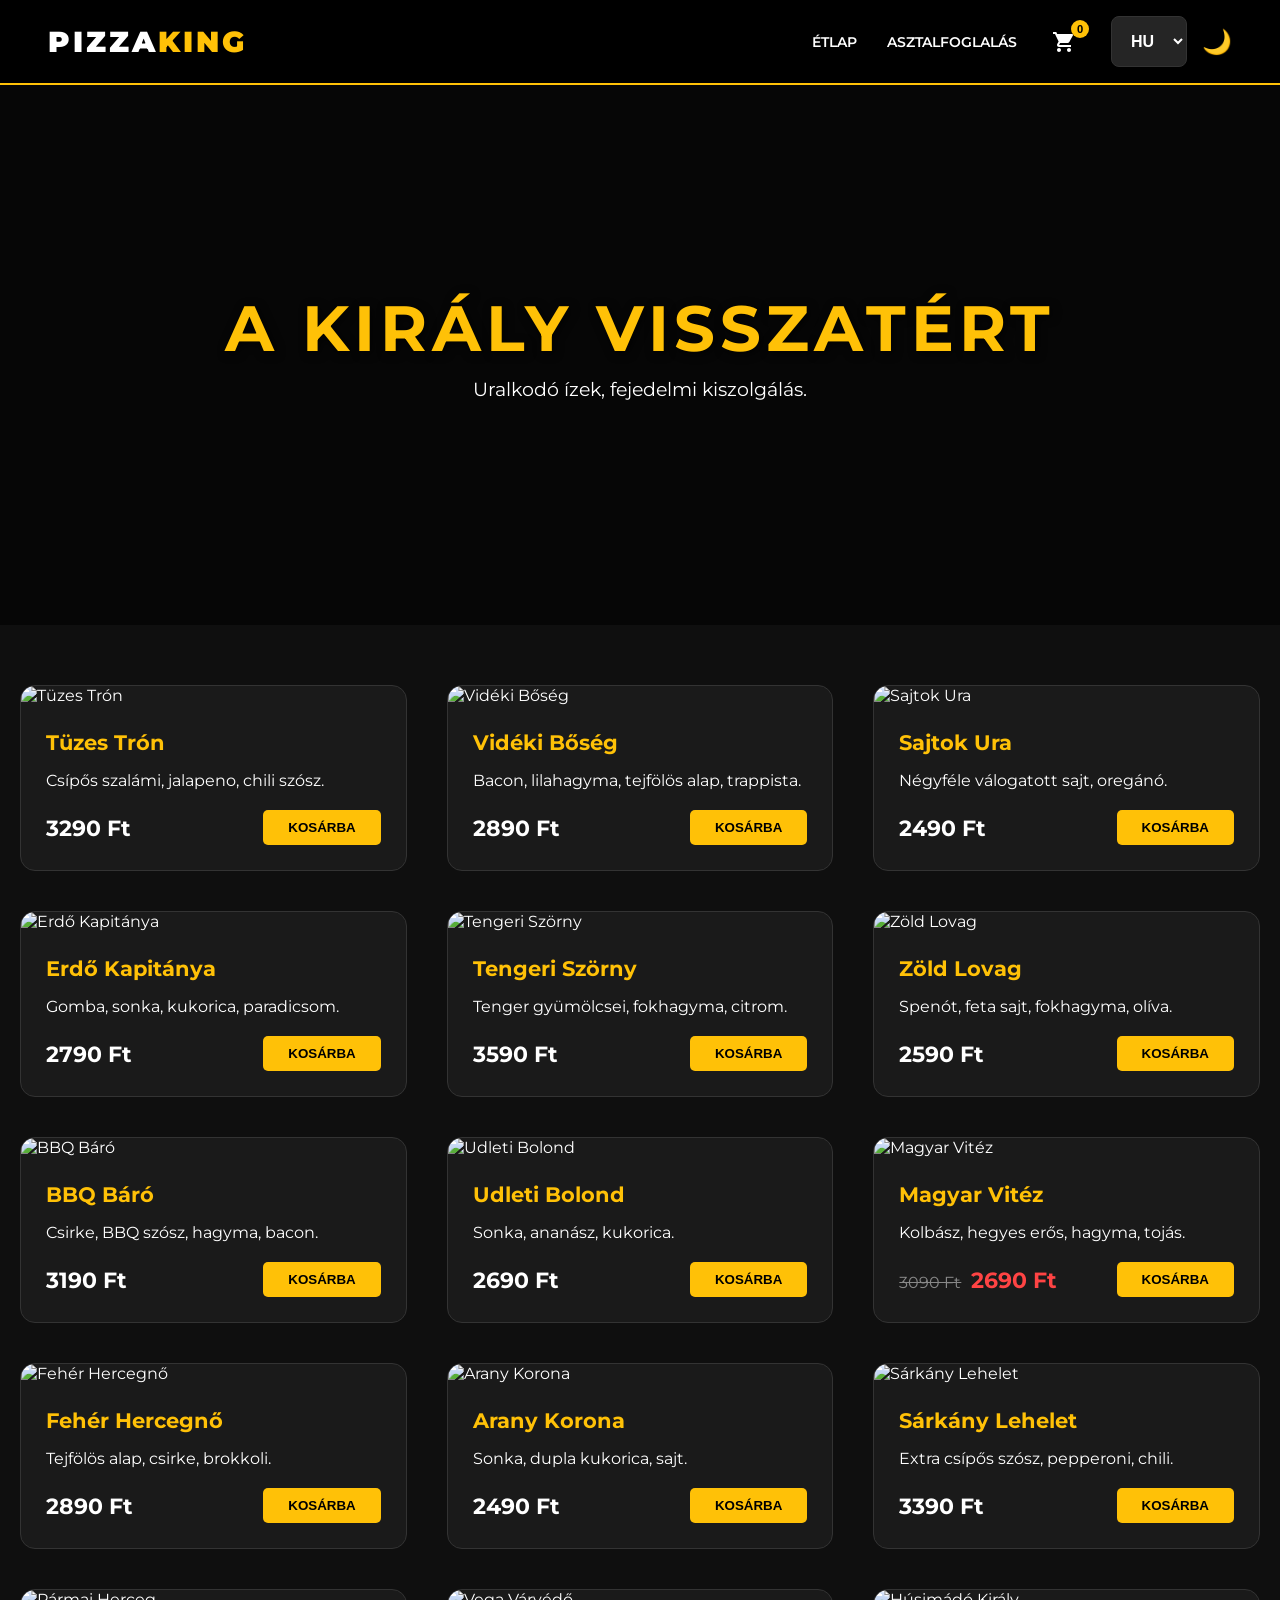
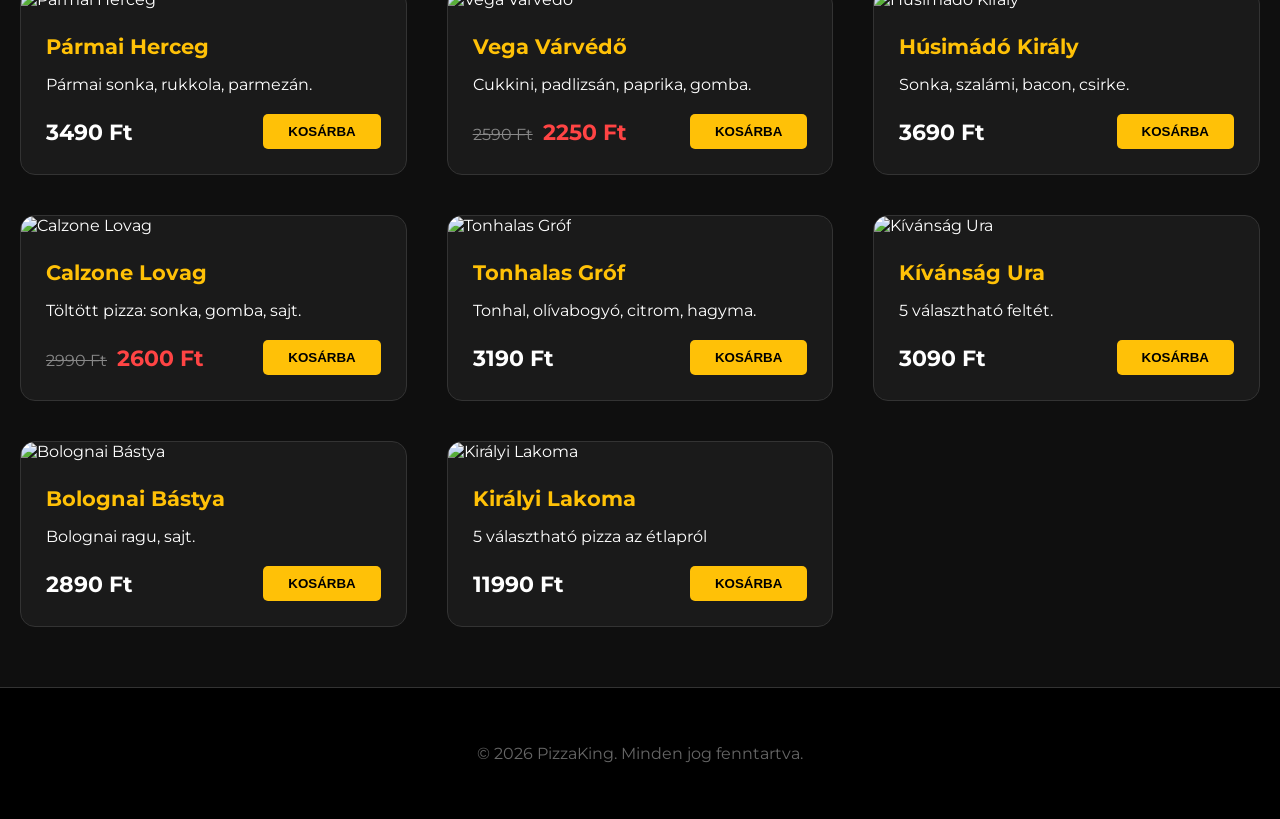
==== commit e2a01cec: "Szakié átdolgozva" ====
--- a/html/index.html
+++ b/html/index.html
@@ -109,4 +109,4 @@
     <script src="../js/script.js"></script>
 </body>
 
-</html>+</html>
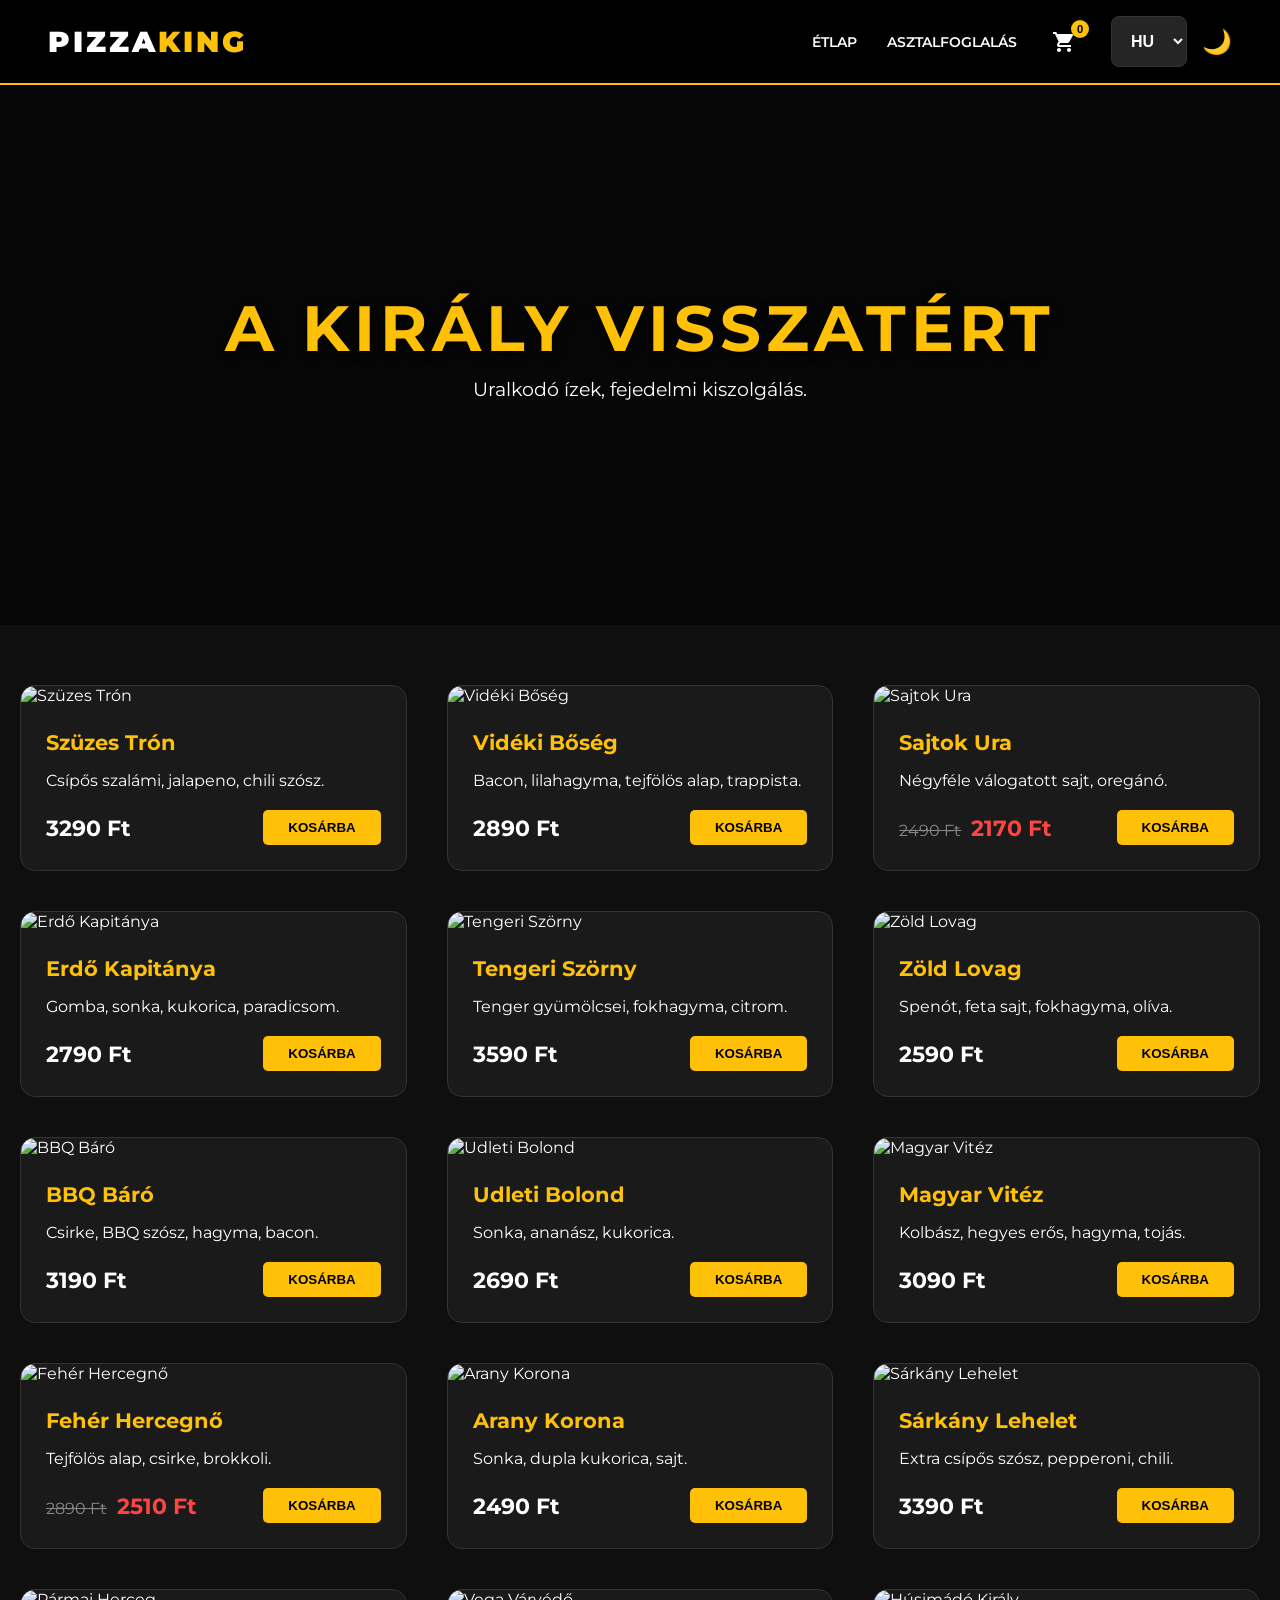
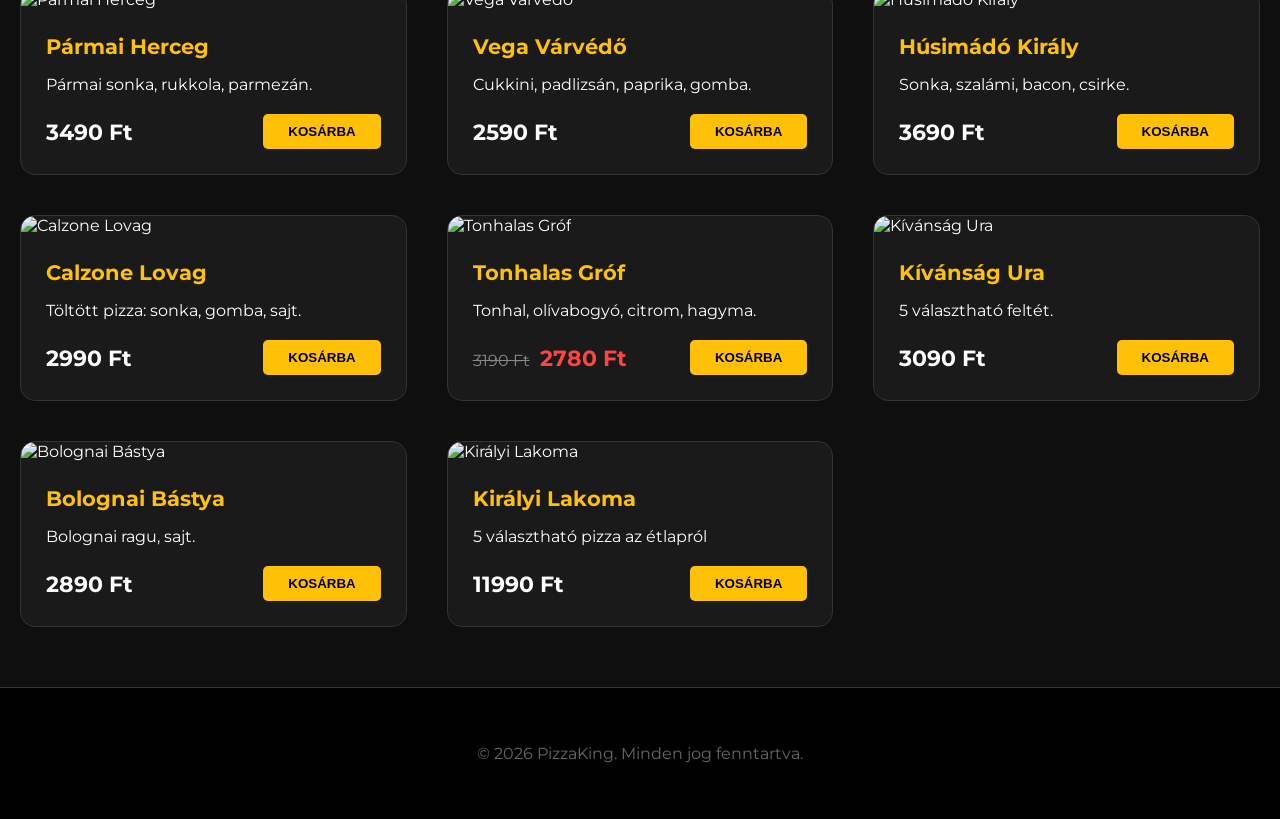
==== commit 335e892e: "Véglegesítés" ====
--- a/html/index.html
+++ b/html/index.html
@@ -78,12 +78,12 @@
                 adatok</h3>
             <div class="form-csoport">
                 <label data-lang="kartya_tulaj">Kártyabirtokos</label>
-                <input type="text" placeholder="Kártyán szereplő név">
+                <input id="kartyaNev" required type="text" placeholder="Kártyán szereplő név">
             </div>
             <div class="form-csoport">
                 <label data-lang="kartya_szam">Kártyaszám</label>
                 <div style="position: relative;">
-                    <input type="text" id="kartyaSzam" placeholder="0000 0000 0000 0000" maxlength="19">
+                    <input required type="text" id="kartyaSzam" placeholder="0000 0000 0000 0000" maxlength="19">
                     <span id="kartyaTipus"
                         style="position: absolute; right: 10px; top: 15px; font-weight: bold; color: var(--szoveg-szin);"></span>
                 </div>
@@ -91,11 +91,11 @@
             <div style="display: flex; gap: 15px;">
                 <div class="form-csoport" style="flex: 1;">
                     <label data-lang="lejarat">Lejárat</label>
-                    <input type="text" placeholder="HH/ÉÉ" maxlength="5">
+                    <input id="kartyaLejarat" required type="text" placeholder="HH/ÉÉ" maxlength="5">
                 </div>
                 <div class="form-csoport" style="flex: 1;">
                     <label>CVC</label>
-                    <input type="password" placeholder="***" maxlength="3">
+                    <input id="kartyaCvc" required type="password" placeholder="***" maxlength="3">
                 </div>
             </div>
             <button class="btn-primary" id="veglegesitesGomb" data-lang="fizetes_veglegesit">Fizetés</button>
@@ -109,4 +109,4 @@
     <script src="../js/script.js"></script>
 </body>
 
-</html>
+</html>
--- a/css/style.css
+++ b/css/style.css
@@ -1,629 +1,629 @@
-:root {
-    --hatter-szin: #0f0f0f;
-    --nav-hatter: #000000;
-    --kartya-hatter: #1a1a1a;
-    --szoveg-szin: #ffffff;
-    --akcentus-szin: #ffc107;
-    --akcentus-szoveg: #000000;
-    --szegely-szin: #333333;
-    --bemenet-hatter: #252525;
-    --piros-szin: #ff4444;
-    --foglalt-szin: #d32f2f;
-}
-
-.vilagos-tema {
-    --hatter-szin: #f0f0f0;
-    --nav-hatter: #ffffff;
-    --kartya-hatter: #ffffff;
-    --szoveg-szin: #1a1a1a;
-    --akcentus-szin: #ffc107;
-    --akcentus-szoveg: #000000;
-    --szegely-szin: #dddddd;
-    --bemenet-hatter: #e0e0e0;
-    --piros-szin: #ff4444;
-    --foglalt-szin: #ef5350;
-}
-
-body {
-    margin: 0;
-    padding: 0;
-    font-family: 'Montserrat', sans-serif;
-    background-color: var(--hatter-szin);
-    color: var(--szoveg-szin);
-    transition: background-color 0.3s, color 0.3s;
-}
-
-header {
-    background-color: var(--nav-hatter);
-    padding: 1rem 3rem;
-    display: flex;
-    justify-content: space-between;
-    align-items: center;
-    border-bottom: 2px solid var(--akcentus-szin);
-    position: sticky;
-    top: 0;
-    z-index: 100;
-}
-
-.logo {
-    font-size: 1.8rem;
-    font-weight: 900;
-    color: var(--szoveg-szin);
-    text-transform: uppercase;
-    letter-spacing: 3px;
-}
-
-.logo span {
-    color: var(--akcentus-szin);
-}
-
-nav {
-    display: flex;
-    align-items: center;
-    gap: 30px;
-}
-
-nav ul {
-    list-style: none;
-    display: flex;
-    gap: 30px;
-    margin: 0;
-    padding: 0;
-    align-items: center;
-}
-
-nav a {
-    text-decoration: none;
-    color: var(--szoveg-szin);
-    font-weight: 600;
-    text-transform: uppercase;
-    font-size: 0.9rem;
-    transition: color 0.2s;
-}
-
-nav a:hover {
-    color: var(--akcentus-szin);
-}
-
-.hamburger-menu {
-    display: none;
-    flex-direction: column;
-    justify-content: space-between;
-    width: 30px;
-    height: 21px;
-    background: none;
-    border: none;
-    cursor: pointer;
-    padding: 0;
-    z-index: 101;
-}
-
-.hamburger-menu span {
-    width: 100%;
-    height: 3px;
-    background-color: var(--szoveg-szin);
-    transition: all 0.3s ease;
-}
-
-.hamburger-menu.aktiv span:nth-child(1) {
-    transform: rotate(45deg) translate(5px, 5px);
-}
-
-.hamburger-menu.aktiv span:nth-child(2) {
-    opacity: 0;
-}
-
-.hamburger-menu.aktiv span:nth-child(3) {
-    transform: rotate(-45deg) translate(7px, -7px);
-}
-
-.kosar-ikon-svg {
-    width: 24px;
-    height: 24px;
-    fill: var(--szoveg-szin);
-    transition: fill 0.2s;
-}
-
-.ikon-gomb:hover .kosar-ikon-svg {
-    fill: var(--akcentus-szin);
-}
-
-.ikon-gomb {
-    background: none;
-    border: none;
-    cursor: pointer;
-    position: relative;
-    padding: 5px;
-    display: flex;
-    align-items: center;
-}
-
-.kosar-szamlalo {
-    position: absolute;
-    top: -5px;
-    right: -8px;
-    background-color: var(--akcentus-szin);
-    color: var(--akcentus-szoveg);
-    border-radius: 50%;
-    width: 18px;
-    height: 18px;
-    font-size: 0.7rem;
-    display: flex;
-    justify-content: center;
-    align-items: center;
-    font-weight: bold;
-}
-
-.beallitasok {
-    display: flex;
-    gap: 15px;
-    align-items: center;
-}
-
-select {
-    padding: 8px 12px;
-    border-radius: 5px;
-    border: 1px solid var(--szegely-szin);
-    background-color: var(--bemenet-hatter);
-    color: var(--szoveg-szin);
-    cursor: pointer;
-    font-weight: bold;
-}
-
-.tema-gomb {
-    background: none;
-    border: none;
-    cursor: pointer;
-    font-size: 1.5rem;
-    padding: 0;
-    line-height: 1;
-    transition: transform 0.3s;
-}
-
-.tema-gomb:hover {
-    transform: scale(1.1);
-}
-
-.hero {
-    height: 60vh;
-    display: flex;
-    flex-direction: column;
-    justify-content: center;
-    align-items: center;
-    text-align: center;
-    background: linear-gradient(rgba(0, 0, 0, 0.6), rgba(0, 0, 0, 0.6)), url('https://images.unsplash.com/photo-1565299624946-b28f40a0ae38?auto=format&fit=crop&w=1920&q=80');
-    background-size: cover;
-    background-position: center;
-}
-
-.hero h1 {
-    font-size: 4rem;
-    margin: 0;
-    color: var(--akcentus-szin);
-    text-transform: uppercase;
-    letter-spacing: 5px;
-    text-shadow: 2px 2px 10px rgba(0, 0, 0, 0.8);
-    padding: 0 10px;
-}
-
-.hero p {
-    font-size: 1.2rem;
-    margin-top: 10px;
-    color: #fff;
-    max-width: 600px;
-    padding: 0 10px;
-}
-
-.kontener {
-    max-width: 1400px;
-    margin: 0 auto;
-    padding: 60px 20px;
-}
-
-.grid {
-    display: grid;
-    grid-template-columns: repeat(auto-fit, minmax(300px, 1fr));
-    gap: 40px;
-}
-
-.kartya {
-    background-color: var(--kartya-hatter);
-    border-radius: 15px;
-    overflow: hidden;
-    border: 1px solid var(--szegely-szin);
-    transition: transform 0.3s, box-shadow 0.3s;
-}
-
-.kartya:hover {
-    transform: translateY(-5px);
-    box-shadow: 0 10px 20px rgba(255, 193, 7, 0.1);
-    border-color: var(--akcentus-szin);
-}
-
-.kartya img {
-    width: 100%;
-    height: 220px;
-    object-fit: cover;
-}
-
-.kartya-tartalom {
-    padding: 25px;
-}
-
-.kartya h3 {
-    color: var(--akcentus-szin);
-    margin: 0 0 10px 0;
-    font-size: 1.3rem;
-}
-
-.ar-sor {
-    display: flex;
-    justify-content: space-between;
-    align-items: center;
-    margin-top: 20px;
-}
-
-.ar {
-    font-size: 1.4rem;
-    font-weight: bold;
-}
-
-.eredeti-ar {
-    text-decoration: line-through;
-    color: #888;
-    font-size: 1rem;
-    margin-right: 10px;
-}
-
-.akcios-ar {
-    color: var(--piros-szin);
-    font-size: 1.4rem;
-    font-weight: bold;
-}
-
-.btn-kosar {
-    background-color: var(--akcentus-szin);
-    color: var(--akcentus-szoveg);
-    border: none;
-    padding: 10px 25px;
-    font-weight: 800;
-    text-transform: uppercase;
-    border-radius: 5px;
-    cursor: pointer;
-}
-
-.btn-kosar:hover {
-    background-color: #ffca28;
-    transform: scale(1.05);
-}
-
-.kosar-oldalsav {
-    position: fixed;
-    top: 0;
-    right: -400px;
-    width: 350px;
-    height: 100%;
-    background-color: var(--kartya-hatter);
-    box-shadow: -5px 0 15px rgba(0, 0, 0, 0.5);
-    z-index: 200;
-    transition: right 0.3s ease-in-out;
-    display: flex;
-    flex-direction: column;
-    border-left: 2px solid var(--akcentus-szin);
-}
-
-.kosar-nyitva {
-    right: 0;
-}
-
-.kosar-fejlec {
-    padding: 20px;
-    background-color: var(--nav-hatter);
-    display: flex;
-    justify-content: space-between;
-    align-items: center;
-    border-bottom: 1px solid var(--szegely-szin);
-}
-
-.kosar-fejlec h2 {
-    margin: 0;
-    color: var(--akcentus-szin);
-    font-size: 1.2rem;
-    text-transform: uppercase;
-}
-
-#kosarBezar {
-    color: var(--szoveg-szin);
-    font-size: 2rem;
-    background: none;
-    border: none;
-    cursor: pointer;
-    padding: 0 10px;
-    line-height: 1;
-}
-
-#kosarBezar:hover {
-    color: var(--akcentus-szin);
-}
-
-.kosar-tartalom {
-    flex: 1;
-    overflow-y: auto;
-    padding: 20px;
-}
-
-.kosar-elem {
-    display: flex;
-    justify-content: space-between;
-    align-items: center;
-    padding: 15px 0;
-    border-bottom: 1px solid var(--szegely-szin);
-}
-
-.kosar-elem-info {
-    flex: 1;
-}
-
-.kosar-elem-nev {
-    font-weight: bold;
-    display: block;
-}
-
-.kosar-elem-ar {
-    color: var(--akcentus-szin);
-    font-size: 0.9rem;
-}
-
-.torles-gomb {
-    background: none;
-    border: none;
-    color: var(--piros-szin);
-    cursor: pointer;
-    font-size: 1.2rem;
-    padding: 5px;
-}
-
-.kosar-lablec {
-    padding: 20px;
-    background-color: var(--nav-hatter);
-    border-top: 1px solid var(--szegely-szin);
-}
-
-.vegosszeg-sor {
-    display: flex;
-    justify-content: space-between;
-    font-size: 1.2rem;
-    font-weight: bold;
-    margin-bottom: 20px;
-}
-
-.asztal-valaszto {
-    display: grid;
-    grid-template-columns: repeat(4, 1fr);
-    gap: 40px;
-    max-width: 800px;
-    margin: 40px auto;
-    padding: 40px;
-}
-
-.asztal-wrapper {
-    position: relative;
-    width: 120px;
-    height: 120px;
-    margin: 0 auto;
-    display: flex;
-    justify-content: center;
-    align-items: center;
-}
-
-.asztal {
-    width: 60px;
-    height: 60px;
-    border-radius: 50%;
-    background-color: #000000;
-    border: 3px solid #555;
-    display: flex;
-    justify-content: center;
-    align-items: center;
-    font-weight: bold;
-    font-size: 1.2rem;
-    cursor: pointer;
-    position: relative;
-    z-index: 2;
-    transition: all 0.3s;
-    color: #fff;
-    box-shadow: 0 0 10px rgba(0, 0, 0, 0.5);
-}
-
-.asztal:hover {
-    border-color: var(--akcentus-szin);
-}
-
-.asztal.kivalasztva {
-    border-color: var(--akcentus-szin);
-    color: var(--akcentus-szin);
-    box-shadow: 0 0 15px rgba(255, 193, 7, 0.4);
-}
-
-.asztal.foglalt {
-    border-color: var(--foglalt-szin);
-    color: var(--foglalt-szin);
-    cursor: not-allowed;
-    opacity: 0.8;
-}
-
-.asztal.foglalt:hover {
-    box-shadow: none;
-}
-
-.szek {
-    position: absolute;
-    width: 14px;
-    height: 14px;
-    background-color: #333;
-    border-radius: 2px;
-    z-index: 1;
-    transition: background-color 0.3s;
-}
-
-.asztal.kivalasztva~.szek {
-    background-color: var(--akcentus-szin);
-}
-
-.asztal.foglalt~.szek {
-    background-color: var(--foglalt-szin);
-}
-
-.urlap-kontener {
-    max-width: 500px;
-    margin: 0 auto;
-}
-
-.form-csoport {
-    margin-bottom: 25px;
-}
-
-label {
-    display: block;
-    margin-bottom: 10px;
-    color: var(--akcentus-szin);
-    font-weight: bold;
-    text-transform: uppercase;
-    font-size: 0.8rem;
-}
-
-input,
-select {
-    width: 100%;
-    padding: 15px;
-    box-sizing: border-box;
-    background-color: var(--bemenet-hatter);
-    border: 1px solid var(--szegely-szin);
-    color: var(--szoveg-szin);
-    border-radius: 8px;
-    font-size: 1rem;
-}
-
-input:focus {
-    outline: none;
-    border-color: var(--akcentus-szin);
-}
-
-.btn-primary {
-    background-color: var(--akcentus-szin);
-    color: var(--akcentus-szoveg);
-    border: none;
-    width: 100%;
-    padding: 18px;
-    font-size: 1.1rem;
-    font-weight: 900;
-    text-transform: uppercase;
-    margin-top: 20px;
-    cursor: pointer;
-}
-
-.modal-hatter {
-    display: none;
-    position: fixed;
-    top: 0;
-    left: 0;
-    width: 100%;
-    height: 100%;
-    background-color: rgba(0, 0, 0, 0.9);
-    z-index: 1000;
-    justify-content: center;
-    align-items: center;
-}
-
-.modal-tartalom {
-    background-color: var(--nav-hatter);
-    padding: 40px;
-    border-radius: 15px;
-    width: 90%;
-    max-width: 450px;
-    border: 1px solid var(--akcentus-szin);
-    position: relative;
-}
-
-.bezar {
-    position: absolute;
-    top: 15px;
-    right: 20px;
-    font-size: 30px;
-    cursor: pointer;
-    color: var(--akcentus-szin);
-}
-
-footer {
-    text-align: center;
-    padding: 40px;
-    background-color: var(--nav-hatter);
-    border-top: 1px solid var(--szegely-szin);
-    color: #666;
-}
-
-@media (max-width: 768px) {
-    header {
-        padding: 1rem 1.5rem;
-    }
-
-    .hamburger-menu {
-        display: flex;
-    }
-
-    #navMenu {
-        position: fixed;
-        top: 60px;
-        left: -100%;
-        width: 100%;
-        height: calc(100vh - 60px);
-        background-color: var(--nav-hatter);
-        flex-direction: column;
-        justify-content: flex-start;
-        align-items: center;
-        padding-top: 40px;
-        transition: left 0.3s ease;
-        border-top: 1px solid var(--szegely-szin);
-    }
-
-    #navMenu.nyitva {
-        left: 0;
-    }
-
-    nav ul {
-        flex-direction: column;
-        gap: 30px;
-        font-size: 1.2rem;
-    }
-
-    .beallitasok {
-        margin-top: 30px;
-        flex-direction: row;
-    }
-
-    .asztal-valaszto {
-        grid-template-columns: repeat(2, 1fr);
-        gap: 20px;
-        padding: 20px;
-    }
-
-    .asztal-wrapper {
-        width: 100px;
-        height: 100px;
-    }
-
-    .asztal {
-        width: 50px;
-        height: 50px;
-        font-size: 1rem;
-    }
-
-    .hero h1 {
-        font-size: 2.5rem;
-    }
-
-    .kosar-oldalsav {
-        width: 100%;
-        right: -100%;
-    }
+:root {
+    --hatter-szin: #0f0f0f;
+    --nav-hatter: #000000;
+    --kartya-hatter: #1a1a1a;
+    --szoveg-szin: #ffffff;
+    --akcentus-szin: #ffc107;
+    --akcentus-szoveg: #000000;
+    --szegely-szin: #333333;
+    --bemenet-hatter: #252525;
+    --piros-szin: #ff4444;
+    --foglalt-szin: #d32f2f;
+}
+
+.vilagos-tema {
+    --hatter-szin: #f0f0f0;
+    --nav-hatter: #ffffff;
+    --kartya-hatter: #ffffff;
+    --szoveg-szin: #1a1a1a;
+    --akcentus-szin: #ffc107;
+    --akcentus-szoveg: #000000;
+    --szegely-szin: #dddddd;
+    --bemenet-hatter: #e0e0e0;
+    --piros-szin: #ff4444;
+    --foglalt-szin: #ef5350;
+}
+
+body {
+    margin: 0;
+    padding: 0;
+    font-family: 'Montserrat', sans-serif;
+    background-color: var(--hatter-szin);
+    color: var(--szoveg-szin);
+    transition: background-color 0.3s, color 0.3s;
+}
+
+header {
+    background-color: var(--nav-hatter);
+    padding: 1rem 3rem;
+    display: flex;
+    justify-content: space-between;
+    align-items: center;
+    border-bottom: 2px solid var(--akcentus-szin);
+    position: sticky;
+    top: 0;
+    z-index: 100;
+}
+
+.logo {
+    font-size: 1.8rem;
+    font-weight: 900;
+    color: var(--szoveg-szin);
+    text-transform: uppercase;
+    letter-spacing: 3px;
+}
+
+.logo span {
+    color: var(--akcentus-szin);
+}
+
+nav {
+    display: flex;
+    align-items: center;
+    gap: 30px;
+}
+
+nav ul {
+    list-style: none;
+    display: flex;
+    gap: 30px;
+    margin: 0;
+    padding: 0;
+    align-items: center;
+}
+
+nav a {
+    text-decoration: none;
+    color: var(--szoveg-szin);
+    font-weight: 600;
+    text-transform: uppercase;
+    font-size: 0.9rem;
+    transition: color 0.2s;
+}
+
+nav a:hover {
+    color: var(--akcentus-szin);
+}
+
+.hamburger-menu {
+    display: none;
+    flex-direction: column;
+    justify-content: space-between;
+    width: 30px;
+    height: 21px;
+    background: none;
+    border: none;
+    cursor: pointer;
+    padding: 0;
+    z-index: 101;
+}
+
+.hamburger-menu span {
+    width: 100%;
+    height: 3px;
+    background-color: var(--szoveg-szin);
+    transition: all 0.3s ease;
+}
+
+.hamburger-menu.aktiv span:nth-child(1) {
+    transform: rotate(45deg) translate(5px, 5px);
+}
+
+.hamburger-menu.aktiv span:nth-child(2) {
+    opacity: 0;
+}
+
+.hamburger-menu.aktiv span:nth-child(3) {
+    transform: rotate(-45deg) translate(7px, -7px);
+}
+
+.kosar-ikon-svg {
+    width: 24px;
+    height: 24px;
+    fill: var(--szoveg-szin);
+    transition: fill 0.2s;
+}
+
+.ikon-gomb:hover .kosar-ikon-svg {
+    fill: var(--akcentus-szin);
+}
+
+.ikon-gomb {
+    background: none;
+    border: none;
+    cursor: pointer;
+    position: relative;
+    padding: 5px;
+    display: flex;
+    align-items: center;
+}
+
+.kosar-szamlalo {
+    position: absolute;
+    top: -5px;
+    right: -8px;
+    background-color: var(--akcentus-szin);
+    color: var(--akcentus-szoveg);
+    border-radius: 50%;
+    width: 18px;
+    height: 18px;
+    font-size: 0.7rem;
+    display: flex;
+    justify-content: center;
+    align-items: center;
+    font-weight: bold;
+}
+
+.beallitasok {
+    display: flex;
+    gap: 15px;
+    align-items: center;
+}
+
+select {
+    padding: 8px 12px;
+    border-radius: 5px;
+    border: 1px solid var(--szegely-szin);
+    background-color: var(--bemenet-hatter);
+    color: var(--szoveg-szin);
+    cursor: pointer;
+    font-weight: bold;
+}
+
+.tema-gomb {
+    background: none;
+    border: none;
+    cursor: pointer;
+    font-size: 1.5rem;
+    padding: 0;
+    line-height: 1;
+    transition: transform 0.3s;
+}
+
+.tema-gomb:hover {
+    transform: scale(1.1);
+}
+
+.hero {
+    height: 60vh;
+    display: flex;
+    flex-direction: column;
+    justify-content: center;
+    align-items: center;
+    text-align: center;
+    background: linear-gradient(rgba(0, 0, 0, 0.6), rgba(0, 0, 0, 0.6)), url('https://images.unsplash.com/photo-1565299624946-b28f40a0ae38?auto=format&fit=crop&w=1920&q=80');
+    background-size: cover;
+    background-position: center;
+}
+
+.hero h1 {
+    font-size: 4rem;
+    margin: 0;
+    color: var(--akcentus-szin);
+    text-transform: uppercase;
+    letter-spacing: 5px;
+    text-shadow: 2px 2px 10px rgba(0, 0, 0, 0.8);
+    padding: 0 10px;
+}
+
+.hero p {
+    font-size: 1.2rem;
+    margin-top: 10px;
+    color: #fff;
+    max-width: 600px;
+    padding: 0 10px;
+}
+
+.kontener {
+    max-width: 1400px;
+    margin: 0 auto;
+    padding: 60px 20px;
+}
+
+.grid {
+    display: grid;
+    grid-template-columns: repeat(auto-fit, minmax(300px, 1fr));
+    gap: 40px;
+}
+
+.kartya {
+    background-color: var(--kartya-hatter);
+    border-radius: 15px;
+    overflow: hidden;
+    border: 1px solid var(--szegely-szin);
+    transition: transform 0.3s, box-shadow 0.3s;
+}
+
+.kartya:hover {
+    transform: translateY(-5px);
+    box-shadow: 0 10px 20px rgba(255, 193, 7, 0.1);
+    border-color: var(--akcentus-szin);
+}
+
+.kartya img {
+    width: 100%;
+    height: 220px;
+    object-fit: cover;
+}
+
+.kartya-tartalom {
+    padding: 25px;
+}
+
+.kartya h3 {
+    color: var(--akcentus-szin);
+    margin: 0 0 10px 0;
+    font-size: 1.3rem;
+}
+
+.ar-sor {
+    display: flex;
+    justify-content: space-between;
+    align-items: center;
+    margin-top: 20px;
+}
+
+.ar {
+    font-size: 1.4rem;
+    font-weight: bold;
+}
+
+.eredeti-ar {
+    text-decoration: line-through;
+    color: #888;
+    font-size: 1rem;
+    margin-right: 10px;
+}
+
+.akcios-ar {
+    color: var(--piros-szin);
+    font-size: 1.4rem;
+    font-weight: bold;
+}
+
+.btn-kosar {
+    background-color: var(--akcentus-szin);
+    color: var(--akcentus-szoveg);
+    border: none;
+    padding: 10px 25px;
+    font-weight: 800;
+    text-transform: uppercase;
+    border-radius: 5px;
+    cursor: pointer;
+}
+
+.btn-kosar:hover {
+    background-color: #ffca28;
+    transform: scale(1.05);
+}
+
+.kosar-oldalsav {
+    position: fixed;
+    top: 0;
+    right: -400px;
+    width: 350px;
+    height: 100%;
+    background-color: var(--kartya-hatter);
+    box-shadow: -5px 0 15px rgba(0, 0, 0, 0.5);
+    z-index: 200;
+    transition: right 0.3s ease-in-out;
+    display: flex;
+    flex-direction: column;
+    border-left: 2px solid var(--akcentus-szin);
+}
+
+.kosar-nyitva {
+    right: 0;
+}
+
+.kosar-fejlec {
+    padding: 20px;
+    background-color: var(--nav-hatter);
+    display: flex;
+    justify-content: space-between;
+    align-items: center;
+    border-bottom: 1px solid var(--szegely-szin);
+}
+
+.kosar-fejlec h2 {
+    margin: 0;
+    color: var(--akcentus-szin);
+    font-size: 1.2rem;
+    text-transform: uppercase;
+}
+
+#kosarBezar {
+    color: var(--szoveg-szin);
+    font-size: 2rem;
+    background: none;
+    border: none;
+    cursor: pointer;
+    padding: 0 10px;
+    line-height: 1;
+}
+
+#kosarBezar:hover {
+    color: var(--akcentus-szin);
+}
+
+.kosar-tartalom {
+    flex: 1;
+    overflow-y: auto;
+    padding: 20px;
+}
+
+.kosar-elem {
+    display: flex;
+    justify-content: space-between;
+    align-items: center;
+    padding: 15px 0;
+    border-bottom: 1px solid var(--szegely-szin);
+}
+
+.kosar-elem-info {
+    flex: 1;
+}
+
+.kosar-elem-nev {
+    font-weight: bold;
+    display: block;
+}
+
+.kosar-elem-ar {
+    color: var(--akcentus-szin);
+    font-size: 0.9rem;
+}
+
+.torles-gomb {
+    background: none;
+    border: none;
+    color: var(--piros-szin);
+    cursor: pointer;
+    font-size: 1.2rem;
+    padding: 5px;
+}
+
+.kosar-lablec {
+    padding: 20px;
+    background-color: var(--nav-hatter);
+    border-top: 1px solid var(--szegely-szin);
+}
+
+.vegosszeg-sor {
+    display: flex;
+    justify-content: space-between;
+    font-size: 1.2rem;
+    font-weight: bold;
+    margin-bottom: 20px;
+}
+
+.asztal-valaszto {
+    display: grid;
+    grid-template-columns: repeat(4, 1fr);
+    gap: 40px;
+    max-width: 800px;
+    margin: 40px auto;
+    padding: 40px;
+}
+
+.asztal-wrapper {
+    position: relative;
+    width: 120px;
+    height: 120px;
+    margin: 0 auto;
+    display: flex;
+    justify-content: center;
+    align-items: center;
+}
+
+.asztal {
+    width: 60px;
+    height: 60px;
+    border-radius: 50%;
+    background-color: #000000;
+    border: 3px solid #555;
+    display: flex;
+    justify-content: center;
+    align-items: center;
+    font-weight: bold;
+    font-size: 1.2rem;
+    cursor: pointer;
+    position: relative;
+    z-index: 2;
+    transition: all 0.3s;
+    color: #fff;
+    box-shadow: 0 0 10px rgba(0, 0, 0, 0.5);
+}
+
+.asztal:hover {
+    border-color: var(--akcentus-szin);
+}
+
+.asztal.kivalasztva {
+    border-color: var(--akcentus-szin);
+    color: var(--akcentus-szin);
+    box-shadow: 0 0 15px rgba(255, 193, 7, 0.4);
+}
+
+.asztal.foglalt {
+    border-color: var(--foglalt-szin);
+    color: var(--foglalt-szin);
+    cursor: not-allowed;
+    opacity: 0.8;
+}
+
+.asztal.foglalt:hover {
+    box-shadow: none;
+}
+
+.szek {
+    position: absolute;
+    width: 14px;
+    height: 14px;
+    background-color: #333;
+    border-radius: 2px;
+    z-index: 1;
+    transition: background-color 0.3s;
+}
+
+.asztal.kivalasztva~.szek {
+    background-color: var(--akcentus-szin);
+}
+
+.asztal.foglalt~.szek {
+    background-color: var(--foglalt-szin);
+}
+
+.urlap-kontener {
+    max-width: 500px;
+    margin: 0 auto;
+}
+
+.form-csoport {
+    margin-bottom: 25px;
+}
+
+label {
+    display: block;
+    margin-bottom: 10px;
+    color: var(--akcentus-szin);
+    font-weight: bold;
+    text-transform: uppercase;
+    font-size: 0.8rem;
+}
+
+input,
+select {
+    width: 100%;
+    padding: 15px;
+    box-sizing: border-box;
+    background-color: var(--bemenet-hatter);
+    border: 1px solid var(--szegely-szin);
+    color: var(--szoveg-szin);
+    border-radius: 8px;
+    font-size: 1rem;
+}
+
+input:focus {
+    outline: none;
+    border-color: var(--akcentus-szin);
+}
+
+.btn-primary {
+    background-color: var(--akcentus-szin);
+    color: var(--akcentus-szoveg);
+    border: none;
+    width: 100%;
+    padding: 18px;
+    font-size: 1.1rem;
+    font-weight: 900;
+    text-transform: uppercase;
+    margin-top: 20px;
+    cursor: pointer;
+}
+
+.modal-hatter {
+    display: none;
+    position: fixed;
+    top: 0;
+    left: 0;
+    width: 100%;
+    height: 100%;
+    background-color: rgba(0, 0, 0, 0.9);
+    z-index: 1000;
+    justify-content: center;
+    align-items: center;
+}
+
+.modal-tartalom {
+    background-color: var(--nav-hatter);
+    padding: 40px;
+    border-radius: 15px;
+    width: 90%;
+    max-width: 450px;
+    border: 1px solid var(--akcentus-szin);
+    position: relative;
+}
+
+.bezar {
+    position: absolute;
+    top: 15px;
+    right: 20px;
+    font-size: 30px;
+    cursor: pointer;
+    color: var(--akcentus-szin);
+}
+
+footer {
+    text-align: center;
+    padding: 40px;
+    background-color: var(--nav-hatter);
+    border-top: 1px solid var(--szegely-szin);
+    color: #666;
+}
+
+@media (max-width: 768px) {
+    header {
+        padding: 1rem 1.5rem;
+    }
+
+    .hamburger-menu {
+        display: flex;
+    }
+
+    #navMenu {
+        position: fixed;
+        top: 60px;
+        left: -100%;
+        width: 100%;
+        height: calc(100vh - 60px);
+        background-color: var(--nav-hatter);
+        flex-direction: column;
+        justify-content: flex-start;
+        align-items: center;
+        padding-top: 40px;
+        transition: left 0.3s ease;
+        border-top: 1px solid var(--szegely-szin);
+    }
+
+    #navMenu.nyitva {
+        left: 0;
+    }
+
+    nav ul {
+        flex-direction: column;
+        gap: 30px;
+        font-size: 1.2rem;
+    }
+
+    .beallitasok {
+        margin-top: 30px;
+        flex-direction: row;
+    }
+
+    .asztal-valaszto {
+        grid-template-columns: repeat(2, 1fr);
+        gap: 20px;
+        padding: 20px;
+    }
+
+    .asztal-wrapper {
+        width: 100px;
+        height: 100px;
+    }
+
+    .asztal {
+        width: 50px;
+        height: 50px;
+        font-size: 1rem;
+    }
+
+    .hero h1 {
+        font-size: 2.5rem;
+    }
+
+    .kosar-oldalsav {
+        width: 100%;
+        right: -100%;
+    }
 }
